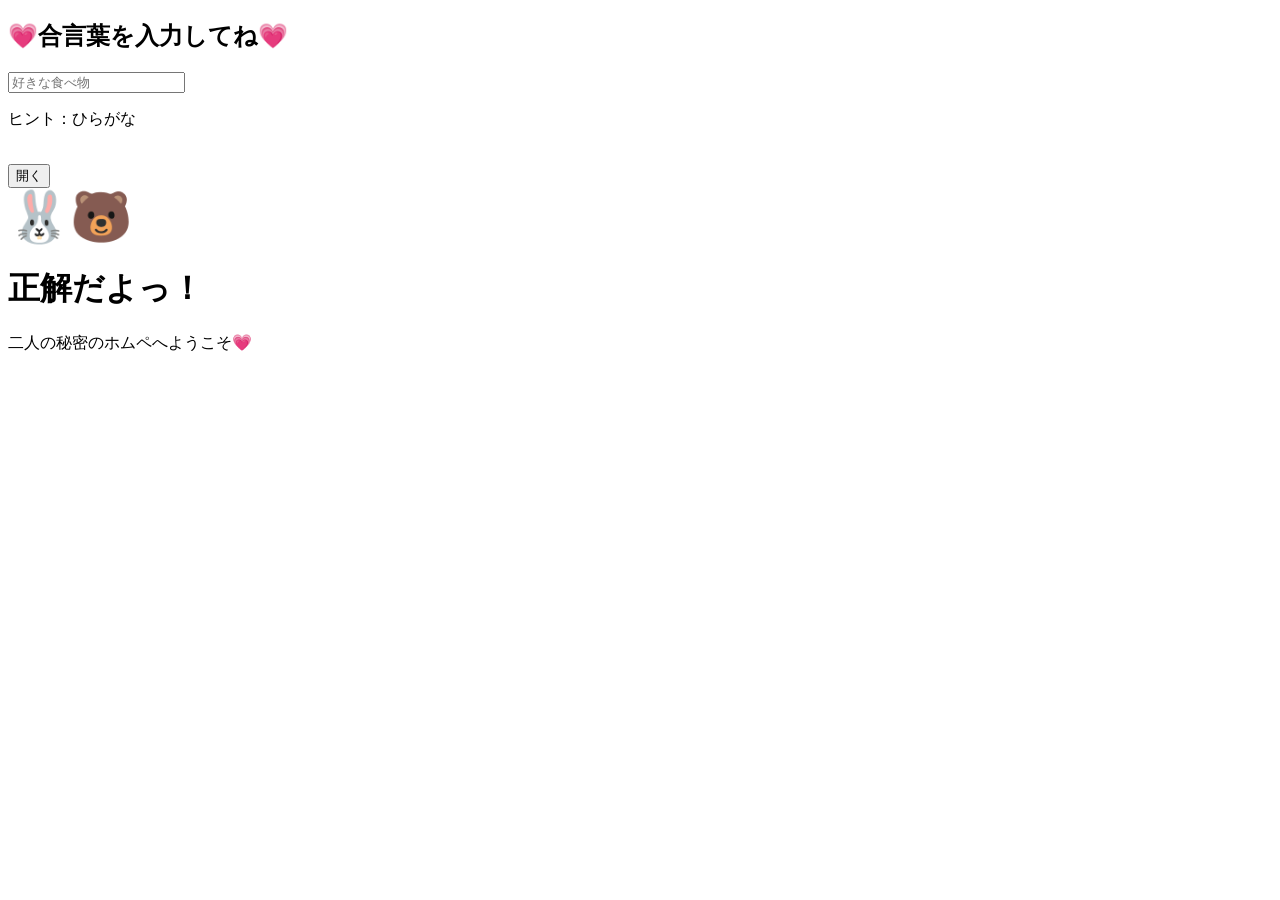
==== index.html @ 1ab839ba "Add files via upload" ====
<!DOCTYPE html>
<html lang="ja">
<head>
    <meta charset="UTF-8">
    <title>OUR SECRET PLACE 💗</title>
    <link rel="stylesheet" href="style.css">
</head>
<body>
<div id="login-screen" class="box">
    <h2>💗合言葉を入力してね💗</h2>
    <input type="text" id="pass-input" placeholder="好きな食べ物">
    <p class="hint-text">ヒント：ひらがな</p>
    <br><button onclick="checkPassword()">開く</button>
</div>

<div id="secret-content">
    <div class="box">
        <div style="font-size: 50px;">🐰🐻</div>
        <h1>正解だよっ！</h1>
        <p>二人の秘密のホムペへようこそ💗</p>
        </div>
</div>
<script>
        async function checkPassword() {
            // A. 入力欄に書かれた文字を取得する
            const input = document.getElementById('pass-input').value;
            
            // B. 入力された文字を「ハッシュ（暗号）」に変換する
            const msgUint8 = new TextEncoder().encode(input);
            const hashBuffer = await crypto.subtle.digest('SHA-256', msgUint8);
            const hashArray = Array.from(new Uint8Array(hashBuffer));
            const hashHex = hashArray.map(b => b.toString(16).padStart(2, '0')).join('');

            // C. 正解かどうかを比べる（ここに自分のハッシュ値を貼ってね！）
            const correctHash = "879aecaf4b454fe451d90fad38e87ddcaf811ca30da2268d815cb3407fe7a7b1";

            if (hashHex === correctHash) {
                // ログイン画面を消す
                document.getElementById('login-screen').style.display = 'none';
                // 秘密の画面を出す
                document.getElementById('secret-content').style.display = 'block';
            } else {
                alert("ちがうよ！合言葉を思い出して🥺");
            }
        }
    </script>

</body>
</html>
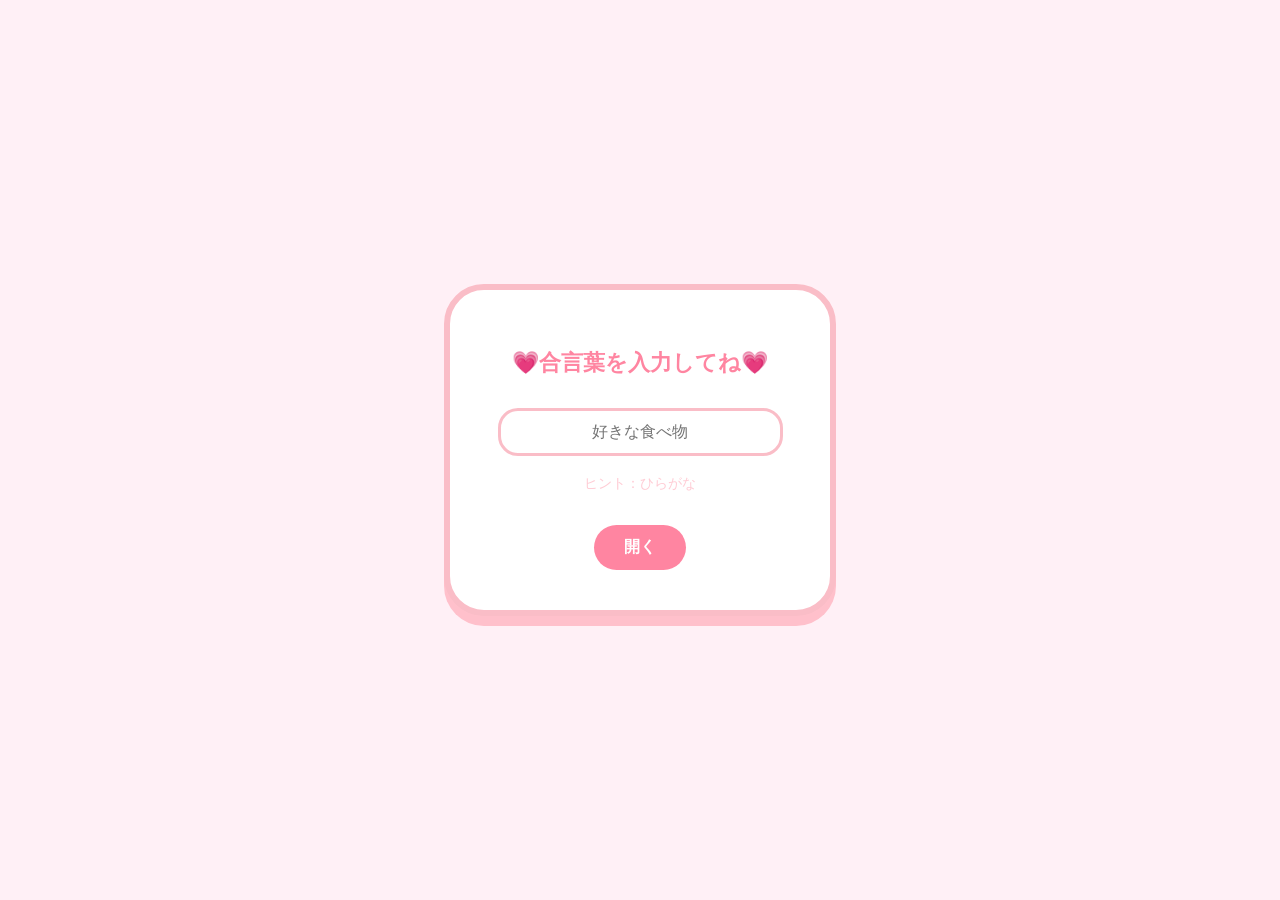
==== commit 288ec6bc: "Add files via upload" ====
--- a/index.html
+++ b/index.html
@@ -2,48 +2,40 @@
 <html lang="ja">
 <head>
     <meta charset="UTF-8">
+    <meta name="viewport" content="width=device-width, initial-scale=1.0">
     <title>OUR SECRET PLACE 💗</title>
     <link rel="stylesheet" href="style.css">
 </head>
 <body>
 <div id="login-screen" class="box">
     <h2>💗合言葉を入力してね💗</h2>
-    <input type="text" id="pass-input" placeholder="好きな食べ物">
+    <input type="text" id="password" placeholder="好きな食べ物">
     <p class="hint-text">ヒント：ひらがな</p>
     <br><button onclick="checkPassword()">開く</button>
 </div>
+<script>
+    // SHA-256を計算する魔法の関数
+    async function sha256(text) {
+        const msgUint8 = new TextEncoder().encode(text);
+        const hashBuffer = await crypto.subtle.digest('SHA-256', msgUint8);
+        const hashArray = Array.from(new Uint8Array(hashBuffer));
+        return hashArray.map(b => b.toString(16).padStart(2, '0')).join('');
+    }
 
-<div id="secret-content">
-    <div class="box">
-        <div style="font-size: 50px;">🐰🐻</div>
-        <h1>正解だよっ！</h1>
-        <p>二人の秘密のホムペへようこそ💗</p>
-        </div>
-</div>
-<script>
-        async function checkPassword() {
-            // A. 入力欄に書かれた文字を取得する
-            const input = document.getElementById('pass-input').value;
-            
-            // B. 入力された文字を「ハッシュ（暗号）」に変換する
-            const msgUint8 = new TextEncoder().encode(input);
-            const hashBuffer = await crypto.subtle.digest('SHA-256', msgUint8);
-            const hashArray = Array.from(new Uint8Array(hashBuffer));
-            const hashHex = hashArray.map(b => b.toString(16).padStart(2, '0')).join('');
-
-            // C. 正解かどうかを比べる（ここに自分のハッシュ値を貼ってね！）
-            const correctHash = "879aecaf4b454fe451d90fad38e87ddcaf811ca30da2268d815cb3407fe7a7b1";
-
-            if (hashHex === correctHash) {
-                // ログイン画面を消す
-                document.getElementById('login-screen').style.display = 'none';
-                // 秘密の画面を出す
-                document.getElementById('secret-content').style.display = 'block';
-            } else {
-                alert("ちがうよ！合言葉を思い出して🥺");
-            }
+    async function checkPassword() {
+        const pass = document.getElementById('password').value;
+        
+        // 入力された文字を暗号に変換する
+        const hashedInput = await sha256(pass);
+        
+        // あなたが生成したSHA-256の暗号と比較
+        const correctHash = "879aecaf4b454fe451d90fad38e87ddcaf811ca30da2268d815cb3407fe7a7b1"; 
+        if(hashedInput === correctHash) { 
+            window.location.href = "menu.html"; 
+        } else {
+            alert("ちがうよ！");
         }
-    </script>
-
+    }
+</script>
 </body>
 </html>
--- a/style.css
+++ b/style.css
@@ -0,0 +1,211 @@
+/* ========================================
+   1. 全ページ共通のデザイン
+   ======================================== */
+body { 
+    background-color: #fff0f6; 
+    font-family: 'Hiragino Kaku Gothic ProN', 'Meiryo', sans-serif; 
+    display: flex; 
+    flex-direction: column; 
+    align-items: center; 
+    /* 基本は真ん中に寄せる設定（ログイン画面用） */
+    justify-content: center; 
+    min-height: 100vh; 
+    margin: 0; 
+    padding: 20px;
+    box-sizing: border-box;
+}
+
+h1, h2 {
+    color: #ff85a1;
+    text-shadow: 1px 1px 0px #ffffff;
+    text-align: center;
+}
+
+h1 { font-size: 28px; margin-bottom: 30px; }
+h2 { font-size: 22px; margin-bottom: 15px; }
+
+/* ログイン画面のカードを強制的にど真ん中にする魔法 */
+.box { 
+    background: white; 
+    padding: 40px; 
+    border-radius: 40px; 
+    border: 6px solid #fabdc7; 
+    text-align: center; 
+    box-shadow: 0 10px 0 #ffc0cb; 
+    width: 100%;
+    max-width: 300px;
+    margin: auto; /* これが大事！上下左右を自動で埋めて中央にします */
+}
+
+/* ========================================
+   2. メニュー画面（menu.html）用のレイアウト
+   ======================================== */
+.main-layout {
+    display: flex;
+    width: 100%;
+    max-width: 1200px; 
+    margin-top: 20px;
+    align-items: flex-start; /* メニューは上揃えにする */
+}
+
+.side-menu {
+    position: sticky; 
+    top: 20px;        
+    flex: 0 0 250px;  
+    background-color: #ffe4ed; 
+    padding: 30px 20px;
+    border-radius: 40px;
+    border: 4px solid #fabdc7;
+    box-shadow: 4px 4px 0px #ffc0cb;
+    box-sizing: border-box; /* 枠からはみ出さない魔法 */
+}
+
+.content-area {
+    flex: 1;
+    margin-left: 40px; 
+    background: white;
+    padding: 30px;
+    border-radius: 40px;
+    border: 6px solid #fabdc7;
+    box-shadow: 0 10px 0 #ffc0cb;
+    min-height: 500px;
+    box-sizing: border-box;
+}
+
+/* ========================================
+   3. メニューボタンのデザイン
+   ======================================== */
+.menu-container {
+    display: flex;
+    flex-direction: column;
+    gap: 15px; 
+    width: 100%;
+}
+
+.menu-button {
+    box-sizing: border-box; 
+    width: 100%; 
+    padding: 15px;
+    background-color: white; 
+    border: 4px solid #fabdc7; 
+    border-radius: 30px; 
+    text-decoration: none; 
+    color: #ff85a1; 
+    font-weight: bold;
+    font-size: 16px;
+    text-align: center;
+    box-shadow: 0 6px 0 #ffc0cb; 
+    transition: all 0.2s ease; 
+    display: flex;
+    align-items: center;
+    justify-content: center;
+    gap: 8px;
+}
+
+.menu-button:hover {
+    transform: translateY(3px); 
+    box-shadow: 0 3px 0 #ffc0cb; 
+    background-color: #fff0f6;
+}
+
+/* ========================================
+   4. カレンダーのデザイン
+   ======================================== */
+.calendar-table {
+    width: 100%;
+    border-collapse: collapse;
+}
+
+.calendar-table th {
+    color: #ff85a1;
+    padding: 10px;
+    font-size: 14px;
+}
+
+.calendar-table td {
+    text-align: center;
+    padding: 12px 5px;
+    border-radius: 12px;
+    color: #555;
+    font-weight: bold;
+    font-size: 16px;
+}
+
+.today {
+    background-color: #fff0f6;
+    border: 2px solid #ff85a1;
+    color: #ff85a1 !important;
+}
+
+.date-day {
+    position: relative;
+    color: #ff6080 !important;
+}
+.date-day::after {
+    content: "💗";
+    position: absolute;
+    top: -5px;
+    right: -2px;
+    font-size: 12px;
+}
+
+/* ========================================
+   5. カウントダウン ＆ 入力欄 デザイン
+   ======================================== */
+.countdown-container {
+    margin-top: 25px;
+    padding: 15px;
+    background: #fff5f8;
+    border-radius: 25px;
+    border: 2px dashed #fabdc7;
+    text-align: center;
+}
+
+.countdown-number {
+    font-size: 30px;
+    color: #ff85a1;
+    font-weight: bold;
+    display: block;
+    margin: 5px 0;
+}
+
+input { 
+    width: 85%; 
+    padding: 12px; 
+    border-radius: 20px; 
+    border: 3px solid #fabdc7; 
+    margin: 15px 0 5px 0; 
+    text-align: center; 
+    font-size: 16px; 
+}
+
+input:focus {
+    outline: none; 
+    border: 3px solid #d7bdfa; 
+    box-shadow: 0 0 10px #d7bdfa; 
+}
+
+.hint-text {
+    font-size: 14px;
+    color: #ffc0cb;
+    opacity: 0.8;
+}
+
+button { 
+    background: #ff85a1; 
+    color: white; 
+    border: none; 
+    padding: 12px 30px; 
+    border-radius: 25px; 
+    cursor: pointer; 
+    font-weight: bold; 
+    font-size: 16px; 
+    transition: 0.2s; 
+}
+
+/* 📱スマホ用調整 */
+@media (max-width: 768px) {
+    .main-layout { flex-direction: column; align-items: center; }
+    .side-menu { max-width: 100%; margin-bottom: 20px; }
+    .content-area { margin-left: 0; width: 100%; }
+}
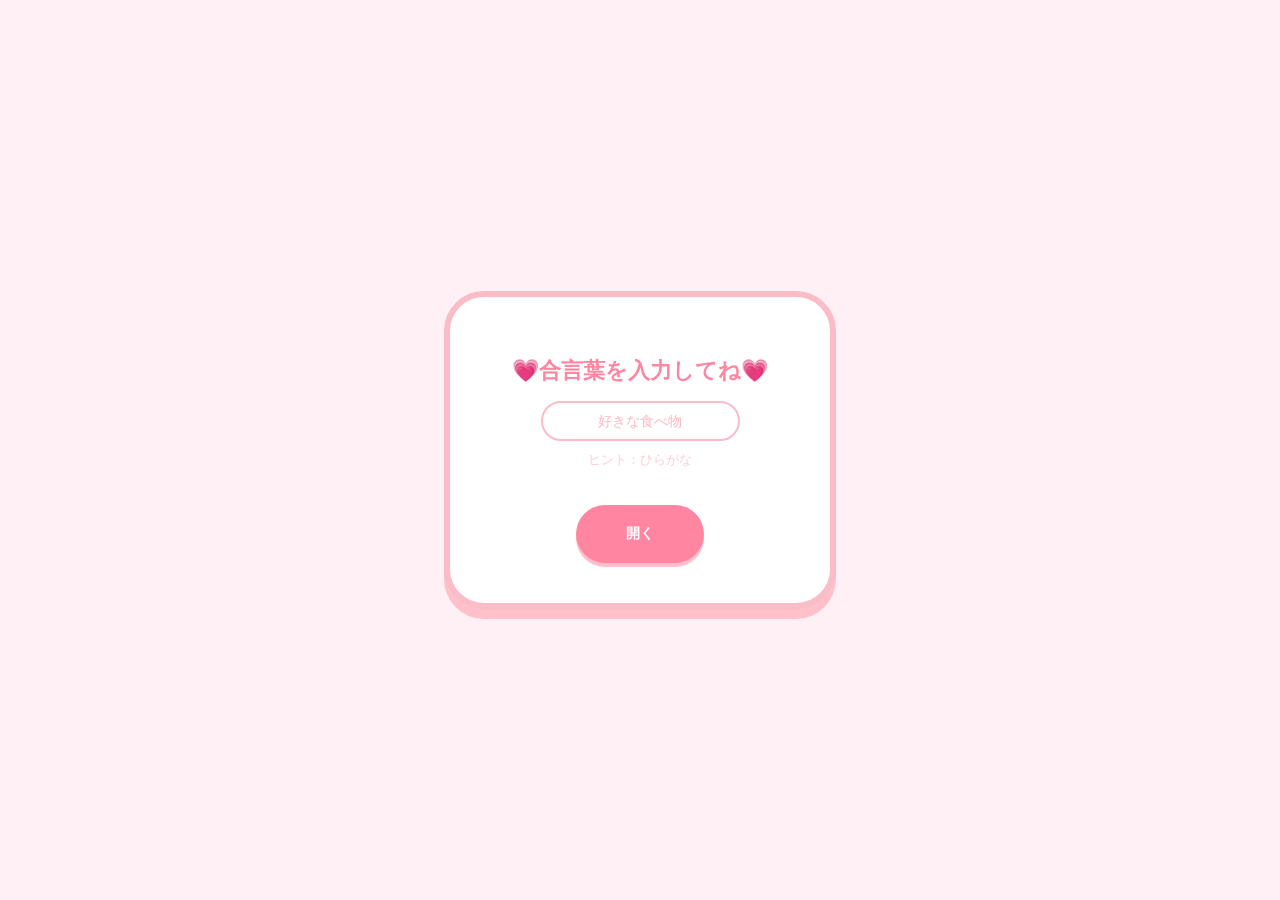
==== commit 8866e96e: "Add files via upload" ====
--- a/index.html
+++ b/index.html
@@ -11,7 +11,7 @@
     <h2>💗合言葉を入力してね💗</h2>
     <input type="text" id="password" placeholder="好きな食べ物">
     <p class="hint-text">ヒント：ひらがな</p>
-    <br><button onclick="checkPassword()">開く</button>
+    <br><button class="add-btn" onclick="checkPassword()">開く</button>
 </div>
 <script>
     // SHA-256を計算する魔法の関数
--- a/style.css
+++ b/style.css
@@ -3,28 +3,40 @@
    ======================================== */
 body { 
     background-color: #fff0f6; 
-    font-family: 'Hiragino Kaku Gothic ProN', 'Meiryo', sans-serif; 
+    font-family: 'Kosugi Maru', 'Hiragino Kaku Gothic ProN', 'Meiryo', sans-serif; 
     display: flex; 
     flex-direction: column; 
     align-items: center; 
-    /* 基本は真ん中に寄せる設定（ログイン画面用） */
-    justify-content: center; 
     min-height: 100vh; 
     margin: 0; 
-    padding: 20px;
+    padding: 0; /* paddingを一旦0にする */
     box-sizing: border-box;
 }
 
-h1, h2 {
+h1 {
+    position: fixed;
+    top: 0;
+    left: 0;
+    width: 100%;
+    height: 80px;
+    margin: 0;
+    display: flex;
+    align-items: center;
+    justify-content: center;
+    background-color: #fff0f6;
+    z-index: 2000;
+    font-size: 28px;
     color: #ff85a1;
     text-shadow: 1px 1px 0px #ffffff;
-    text-align: center;
-}
-
-h1 { font-size: 28px; margin-bottom: 30px; }
-h2 { font-size: 22px; margin-bottom: 15px; }
-
-/* ログイン画面のカードを強制的にど真ん中にする魔法 */
+}
+
+h2 {
+    color: #ff85a1;
+    font-size: 22px;
+    margin-bottom: 15px;
+    text-align: center;
+}
+
 .box { 
     background: white; 
     padding: 40px; 
@@ -38,174 +50,421 @@
 }
 
 /* ========================================
-   2. メニュー画面（menu.html）用のレイアウト
+   2. レイアウト（隠れ防止 ＆ 可変カレンダー）
    ======================================== */
 .main-layout {
     display: flex;
     width: 100%;
-    max-width: 1200px; 
-    margin-top: 20px;
-    align-items: flex-start; /* メニューは上揃えにする */
-}
-
+    margin-top: 80px; /* 見出しの高さ分空ける */
+    min-height: calc(100vh - 80px);
+}
+
+/* 左メニュー：幅を180pxに固定 */
 .side-menu {
-    position: sticky; 
-    top: 20px;        
-    flex: 0 0 250px;  
+    position: fixed;
+    top: 80px;
+    left: 0;
+    width: 180px; 
+    height: calc(100vh - 80px);
     background-color: #ffe4ed; 
-    padding: 30px 20px;
-    border-radius: 40px;
-    border: 4px solid #fabdc7;
-    box-shadow: 4px 4px 0px #ffc0cb;
-    box-sizing: border-box; /* 枠からはみ出さない魔法 */
-}
-
+    padding: 20px 10px;
+    border-right: 4px solid #fabdc7;
+    box-sizing: border-box;
+    z-index: 1000;
+    overflow-y: auto;
+}
+
+/* メインエリア：メニューの幅と同じ分(180px)だけ左を空ける */
 .content-area {
     flex: 1;
-    margin-left: 40px; 
+    margin-left: 180px; 
+    padding: 20px;
+    background: transparent; /* ★背景を透明にする */
+    border: none;            /* ★枠線を消す */
+    box-shadow: none;        /* ★影を消す */
+    box-sizing: border-box;
+    margin: 10px 20px 10px 200px; 
+}
+
+.calendar-table {
+    width: 100%; /* ★画面が広ければカレンダーも広がる */
+    border-collapse: collapse;
+    table-layout: fixed; /* ★列の幅を均等にする */
+}
+
+/* 2. カレンダーの日付セルの高さを詰めめる */
+.calendar-table td {
+    text-align: center;
+    padding: 5px 2px; /* ★ 10pxから5pxに減らしました */
+    border-radius: 8px;
+    color: #555;
+    font-weight: bold;
+    line-height: 1.2; /* ★ 行間を少し詰めてさらにコンパクトに */
+}
+
+/* 3. カレンダーの曜日（月火水...）の高さも詰める */
+.calendar-table th {
+    color: #ff85a1;
+    padding: 5px; /* ★ 10pxから5pxに */
+    font-size: 14px;
+}
+
+/* カードの共通デザイン */
+.card {
     background: white;
-    padding: 30px;
-    border-radius: 40px;
-    border: 6px solid #fabdc7;
-    box-shadow: 0 10px 0 #ffc0cb;
-    min-height: 500px;
+    border-radius: 30px;
+    border: 4px solid #fabdc7;
+    box-shadow: 0 8px 0 #ffc0cb;
+    padding: 20px;
+    margin-bottom: 20px;
     box-sizing: border-box;
-}
-
-/* ========================================
-   3. メニューボタンのデザイン
-   ======================================== */
-.menu-container {
-    display: flex;
-    flex-direction: column;
-    gap: 15px; 
-    width: 100%;
+    width: 100%; /* 横幅いっぱいに広がる */
+}
+
+/* カレンダーカード専用 */
+.calendar-card {
+    padding: 15px 10px;
+}
+
+/* 行きたいところ（メモ）リストのデザイン */
+.memo-list {
+    list-style: none;
+    padding: 0;
+    margin: 10px 0;
+    text-align: left;
+}
+
+.memo-item {
+    display: flex;
+    align-items: center;
+    gap: 10px;
+    padding: 10px;
+    border-bottom: 2px dashed #ffe4ed;
+    color: #555;
+    font-weight: bold;
+}
+
+.memo-item::before {
+    content: "✈️";
+}
+
+/* 入力欄をカードに馴染ませる */
+.memo-input-group {
+    display: flex;
+    gap: 8px;
+    margin-top: 15px;
+}
+
+.memo-input-group input {
+    margin: 0;
+    flex: 1;
+    padding: 10px;
+    font-size: 14px;
+    border-radius: 15px;
+}
+
+.add-btn {
+    padding: 8px 15px;
+    font-size: 14px;
+    white-space: nowrap;
+}
+
+/* ========================================
+   3. スマホ・画面を狭めた時の調整（修正版！）
+   ======================================== */
+@media (max-width: 768px) {
+    h1 { font-size: 20px; height: 60px; }
+    .main-layout { margin-top: 60px; }
+
+    .side-menu {
+        top: 60px;
+        width: 120px; 
+        padding: 10px 5px;
+    }
+
+    /* メインエリアの余白を整理 */
+    .content-area {
+        /* 左：メニュー分(120px)+隙間15px、右：15px の余白を固定 */
+        margin: 10px 15px 10px 135px !important; 
+        padding: 0;
+        display: flex;
+        flex-direction: column;
+        align-items: center; /* カードを中央に寄せる */
+    }
+
+    /* カードを画面幅いっぱいにしつつ、親要素のmarginで余白を作る */
+    .card {
+        width: 100%;
+        max-width: 100%;
+        margin-left: 0;
+        margin-right: 0;
+        padding: 15px;
+    }
+
+    .menu-button {
+        font-size: 11px;
+        padding: 10px 4px;
+    }
+
+    .calendar-table td, .calendar-table th {
+        font-size: 13px; /* カレンダーがはみ出さないよう少し小さく */
+        padding: 4px 1px;
+    }
+}
+
+/* ========================================
+   入力欄の文字色をピンクで完全統一
+   ======================================== */
+/* 入力した文字、日付の数字、プレースホルダーすべて */
+input[type="text"],
+input[type="date"],
+input[type="date"]::-webkit-datetime-edit,
+input[type="date"]::-webkit-datetime-edit-fields-wrapper,
+input[type="date"]::-webkit-datetime-edit-text,
+input[type="date"]::-webkit-datetime-edit-month-field,
+input[type="date"]::-webkit-datetime-edit-day-field,
+input[type="date"]::-webkit-datetime-edit-year-field {
+    color: #ff85a1 !important;
+}
+
+/* 「場所を入力してね」などのヒント文字 */
+input::placeholder {
+    color: #ffb7c5 !important;
+    opacity: 1;
+}
+
+/* ========================================
+   4. パーツのデザイン（ボタンなど）
+   ======================================== */
+.menu-container { 
+    display: flex; 
+    flex-direction: column; 
+    gap: 10px; 
 }
 
 .menu-button {
-    box-sizing: border-box; 
-    width: 100%; 
-    padding: 15px;
     background-color: white; 
-    border: 4px solid #fabdc7; 
-    border-radius: 30px; 
+    border: 3px solid #fabdc7; 
+    border-radius: 20px; 
     text-decoration: none; 
     color: #ff85a1; 
     font-weight: bold;
-    font-size: 16px;
-    text-align: center;
-    box-shadow: 0 6px 0 #ffc0cb; 
-    transition: all 0.2s ease; 
+    padding: 12px;
+    text-align: center;
+    box-shadow: 0 4px 0 #ffc0cb; 
+    transition: 0.2s;
     display: flex;
     align-items: center;
     justify-content: center;
-    gap: 8px;
-}
-
-.menu-button:hover {
-    transform: translateY(3px); 
-    box-shadow: 0 3px 0 #ffc0cb; 
-    background-color: #fff0f6;
-}
-
-/* ========================================
-   4. カレンダーのデザイン
-   ======================================== */
-.calendar-table {
-    width: 100%;
-    border-collapse: collapse;
-}
-
-.calendar-table th {
-    color: #ff85a1;
-    padding: 10px;
     font-size: 14px;
 }
 
+.menu-button:hover { 
+    transform: translateY(2px); 
+    box-shadow: 0 2px 0 #ffc0cb; 
+}
+
 .calendar-table td {
-    text-align: center;
-    padding: 12px 5px;
-    border-radius: 12px;
-    color: #555;
-    font-weight: bold;
-    font-size: 16px;
+    text-align: center; 
+    padding: 10px 2px; 
+    border-radius: 8px; 
+    color: #555; 
+    font-weight: bold; 
+    position: relative; /* ★これが必要！ハートの基準位置になります */
+    z-index: 1;         /* 数字を上に */
 }
 
 .today {
-    background-color: #fff0f6;
-    border: 2px solid #ff85a1;
+    background-color: #fff0f6; 
+    border: 2px solid #ff85a1; 
+    color: #ff85a1 !important; 
+}
+
+.date-day {
+    background-color: transparent !important; 
     color: #ff85a1 !important;
 }
 
-.date-day {
-    position: relative;
-    color: #ff6080 !important;
-}
 .date-day::after {
     content: "💗";
     position: absolute;
-    top: -5px;
-    right: -2px;
-    font-size: 12px;
-}
-
-/* ========================================
-   5. カウントダウン ＆ 入力欄 デザイン
-   ======================================== */
+    top: 50%;           /* 真ん中に配置 */
+    left: 50%;
+    transform: translate(-50%, -50%); 
+    font-size: 28px;    /* ハートのサイズ */
+    opacity: 0.4;       /* 少し透かして数字を見やすく */
+    z-index: -1;        /* ★数字の背面に配置 */
+    line-height: 1;
+}
+
+.sat { color: #5dade2 !important; }
+.sun { color: #ec7063 !important; }
+
 .countdown-container {
-    margin-top: 25px;
-    padding: 15px;
-    background: #fff5f8;
-    border-radius: 25px;
-    border: 2px dashed #fabdc7;
-    text-align: center;
-}
-
-.countdown-number {
-    font-size: 30px;
+    margin-top: 0;      /* カード内の余白をリセット */
+    padding: 10px 0;    /* 上下に少しだけ隙間を作る */
+    background: transparent; /* 背景を透明にする */
+    border: none;            /* 点線の枠を消す */
+    text-align: center;
+}
+
+.countdown-number { 
+    font-size: 30px; 
+    color: #ff85a1; 
+    font-weight: bold; 
+}
+
+/* ログイン画面用 */
+.box { 
+    background: white; 
+    padding: 40px; 
+    border-radius: 40px; 
+    border: 6px solid #fabdc7; 
+    text-align: center; 
+    box-shadow: 0 10px 0 #ffc0cb; 
+    width: 100%;
+    max-width: 300px;
+    margin: auto;
+}
+
+/* 全ての入力欄（input）のデザインを可愛く上書き */
+input[type="text"], 
+input[type="password"],
+.memo-input-group input {
+    border: 2px solid #fabdc7; /* ピンクの細い枠線にする */
+    border-radius: 15px;       /* 角を丸くする */
+    padding: 10px;
+    outline: none;             /* クリックした時の黒い枠を消す */
+    background-color: white;   /* 背景は白 */
+    color: #555;               /* 文字は優しいグレー */
+    transition: 0.3s;          /* ふわっと変化させる */
+}
+
+/* 入力欄をクリックした時（フォーカス時）のデザイン */
+input[type="text"]:focus,
+input[type="password"]:focus {
+    border-color: #ff85a1;     /* 濃いピンクにする */
+    box-shadow: 0 0 5px #ffc0cb; /* 周りをぼんやり光らせる */
+}
+
+/* ログイン画面のボタンもついでに可愛く */
+.box button {
+    background-color: #ff85a1;
+    color: white;
+    border: none;
+    padding: 20px 50px;
+    border-radius: 40px;
+    font-weight: bold;
+    cursor: pointer;
+    box-shadow: 0 4px 0 #ffc0cb;
+    margin-top: 5px;
+}
+
+/* ヒントテキストを薄く、小さくする */
+.hint-text {
+    font-size: 13px;      /* 少し小さく */
+    color: #ffb7c5;      /* 薄いピンク色にする */
+    opacity: 0.7;        /* さらに透明度を下げてふわっとさせる */
+    margin-top: 10px;    /* 入力欄との隙間を作る */
+}
+
+.box input {
+    text-align: center;
+}
+
+/* 「追加」ボタンをロック画面のボタン風にする */
+.add-btn {
+    background-color: #ff85a1; /* ロック画面と同じ濃いピンク */
+    color: white;              /* 文字は白 */
+    border: none;              /* 枠線を消す */
+    padding: 10px 20px;        /* ボタンの大きさを調整 */
+    border-radius: 40px;       /* ロック画面と同じ丸み */
+    font-weight: bold;
+    cursor: pointer;
+    box-shadow: 0 4px 0 #ffc0cb; /* 下側のぷっくりした影 */
+    transition: 0.2s;          /* 押した時の動きをなめらかに */
+}
+
+/* ボタンを押した時の「ポヨンッ」とする動き */
+.add-btn:hover {
+    transform: translateY(2px);   /* 少し沈む */
+    box-shadow: 0 2px 0 #ffc0cb; /* 影も薄くする */
+}
+
+/* 入力欄の文字も真ん中にして、高さをボタンに合わせる */
+.memo-input-group input {
+    text-align: center;
+    border-radius: 20px;
+    border: 2px solid #fabdc7;
+    padding: 10px;
+}
+
+/* ========================================
+   入力欄とボタンの統一デザイン（おそろい！）
+   ======================================== */
+
+/* メモ入力(text)と日付入力(date)をまとめて可愛く */
+input[type="text"],
+input[type="date"] {
+    border: 2px solid #fabdc7; /* ピンクの細い枠線 */
+    border-radius: 20px;       /* 角を丸く */
+    padding: 10px;
+    outline: none;             /* クリック時の黒枠を消す */
+    background-color: white;   /* 背景は白 */
+    color: #ff85a1;            /* 文字色を可愛いピンクに */
+    font-family: 'Kosugi Maru', sans-serif;
+    text-align: center;        /* 文字を真ん中に */
+    transition: 0.3s;
+    box-sizing: border-box;
+    font-size: 14px;
+    color: #ff85a1 !important; /* 入力した文字色 */
+}
+
+/* 入力欄をクリックした時 */
+input[type="text"]:focus,
+input[type="date"]:focus {
+    border-color: #ff85a1;
+    box-shadow: 0 0 5px #ffc0cb;
+}
+
+input[type="date"]::-webkit-datetime-edit {
     color: #ff85a1;
-    font-weight: bold;
-    display: block;
-    margin: 5px 0;
-}
-
-input { 
-    width: 85%; 
-    padding: 12px; 
-    border-radius: 20px; 
-    border: 3px solid #fabdc7; 
-    margin: 15px 0 5px 0; 
-    text-align: center; 
-    font-size: 16px; 
-}
-
-input:focus {
-    outline: none; 
-    border: 3px solid #d7bdfa; 
-    box-shadow: 0 0 10px #d7bdfa; 
-}
-
-.hint-text {
-    font-size: 14px;
-    color: #ffc0cb;
-    opacity: 0.8;
-}
-
-button { 
-    background: #ff85a1; 
-    color: white; 
-    border: none; 
-    padding: 12px 30px; 
-    border-radius: 25px; 
-    cursor: pointer; 
-    font-weight: bold; 
-    font-size: 16px; 
-    transition: 0.2s; 
-}
-
-/* 📱スマホ用調整 */
-@media (max-width: 768px) {
-    .main-layout { flex-direction: column; align-items: center; }
-    .side-menu { max-width: 100%; margin-bottom: 20px; }
-    .content-area { margin-left: 0; width: 100%; }
-}+}
+
+/* 追加ボタン(main-btn)と更新ボタン(main-btn)のデザイン */
+.main-btn, .add-btn {
+    background-color: #ff85a1; /* 濃いピンク */
+    color: white;
+    border: none;
+    padding: 10px 20px;
+    border-radius: 40px;
+    font-weight: bold;
+    cursor: pointer;
+    box-shadow: 0 4px 0 #ffc0cb; /* 下側のぷっくりした影 */
+    transition: 0.2s;
+    white-space: nowrap;
+}
+
+.main-btn:hover, .add-btn:hover {
+    transform: translateY(2px);
+    box-shadow: 0 2px 0 #ffc0cb;
+}
+
+/* 入力欄とボタンを綺麗に横並びにする設定 */
+.input-group {
+    display: flex;
+    gap: 10px;
+    justify-content: center;
+    align-items: center;
+    margin-top: 10px;
+}
+
+/* デート日入力欄の幅を少し調整 */
+#date-picker {
+    width: 160px; /* 日付が見やすい幅に固定 */
+}
+
+input::placeholder {
+    color: #ffb7c5;
+    opacity: 1; /* ブラウザによる透明化を防止 */
+}
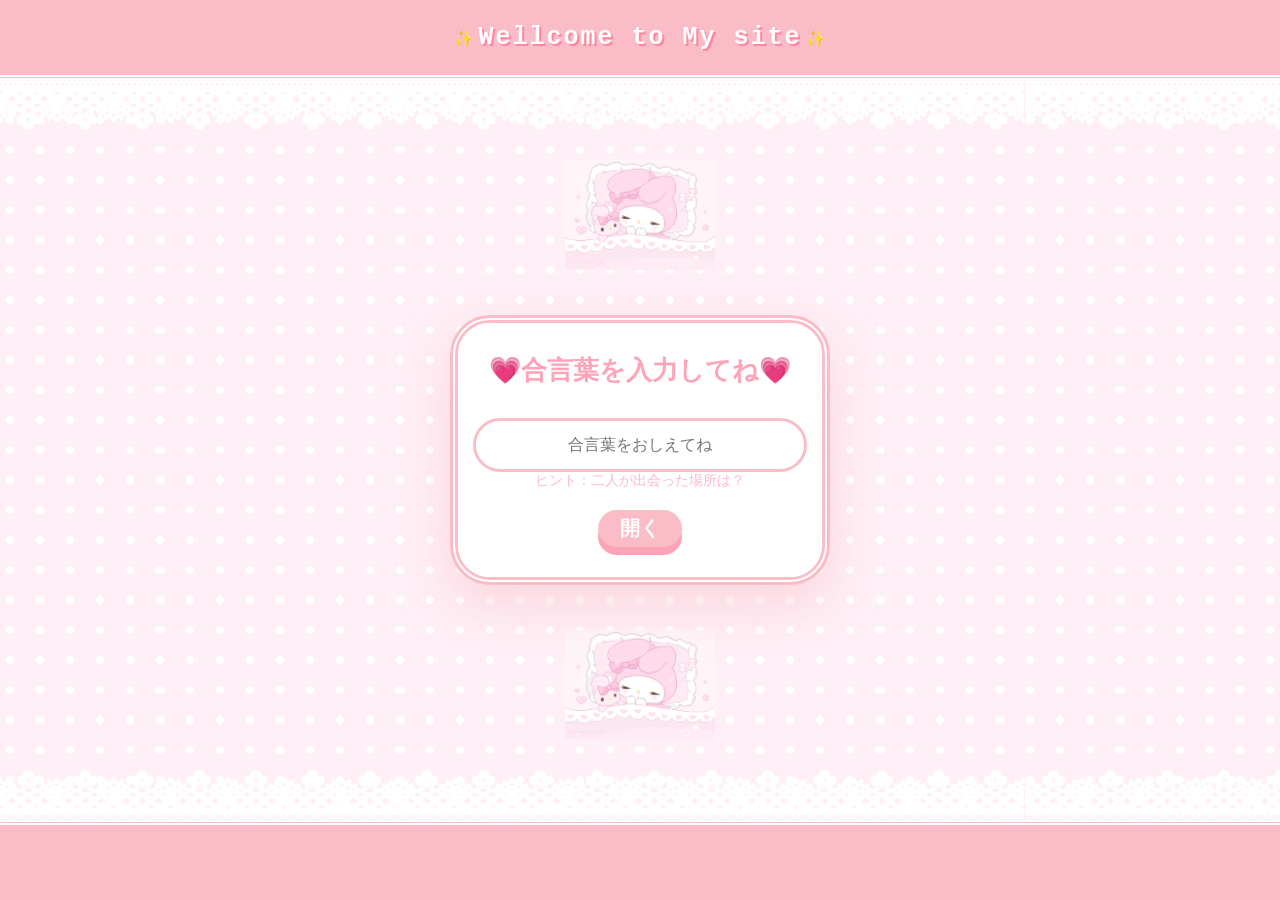
==== commit 0c106e93: "Add files via upload" ====
--- a/index.html
+++ b/index.html
@@ -3,18 +3,42 @@
 <head>
     <meta charset="UTF-8">
     <meta name="viewport" content="width=device-width, initial-scale=1.0">
-    <title>OUR SECRET PLACE 💗</title>
+    <title>👀</title>
     <link rel="stylesheet" href="style.css">
 </head>
-<body>
-<div id="login-screen" class="box">
-    <h2>💗合言葉を入力してね💗</h2>
-    <input type="text" id="password" placeholder="好きな食べ物">
-    <p class="hint-text">ヒント：ひらがな</p>
-    <br><button class="add-btn" onclick="checkPassword()">開く</button>
-</div>
-<script>
-    // SHA-256を計算する魔法の関数
+
+<body class="login-page">
+    <header class="top-header">
+        <div class="header-content">
+            <span class="sparkle">✨</span>
+            <span class="header-title">Wellcome to My site</span>
+            <span class="sparkle">✨</span>
+        </div>
+        <div class="top-lace"></div></body>
+    </header>
+    <div class="gif-ribbon-group">
+        <div class="deco-ribbon"></div>
+        <div class="gif-container" style="background-image: url('image/mai.gif');"></div>
+        <div class="deco-ribbon"></div>
+    </div>
+    <div class="login-box">
+        <h1>💗合言葉を入力してね💗</h1>
+        <div class="input-area">
+            <input type="text" id="pass-field" placeholder="合言葉をおしえてね">
+            <p class="hint">ヒント：二人が出会った場所は？</p>
+            <button id="login-btn">開く</button>
+        </div>
+    </div>
+    <div class="gif-ribbon-group">
+        <div class="deco-ribbon"></div>
+        <div class="gif-container" style="background-image: url('image/mai.gif');"></div>
+        <div class="deco-ribbon"></div>
+    </div>
+    <div class="bottom-lace"></div></body>
+
+    
+    <script>
+    // 文字列をハッシュ化(SHA-256)する魔法の関数
     async function sha256(text) {
         const msgUint8 = new TextEncoder().encode(text);
         const hashBuffer = await crypto.subtle.digest('SHA-256', msgUint8);
@@ -22,20 +46,23 @@
         return hashArray.map(b => b.toString(16).padStart(2, '0')).join('');
     }
 
-    async function checkPassword() {
-        const pass = document.getElementById('password').value;
-        
-        // 入力された文字を暗号に変換する
-        const hashedInput = await sha256(pass);
-        
-        // あなたが生成したSHA-256の暗号と比較
-        const correctHash = "879aecaf4b454fe451d90fad38e87ddcaf811ca30da2268d815cb3407fe7a7b1"; 
-        if(hashedInput === correctHash) { 
-            window.location.href = "menu.html"; 
+    const loginBtn = document.getElementById('login-btn');
+    const passField = document.getElementById('pass-field');
+
+    loginBtn.addEventListener('click', async () => {
+        const inputHash = await sha256(passField.value);
+
+        // ハッシュ化した文字列だよ！
+        const seikaiHash = "879aecaf4b454fe451d90fad38e87ddcaf811ca30da2268d815cb3407fe7a7b1";
+
+        if (inputHash === seikaiHash) {
+            window.location.href = 'home.html';
         } else {
-            alert("ちがうよ！");
+            alert('ちがう（#^ω^）');
+            passField.value='';
         }
-    }
+    });
 </script>
+<div class="bottom-header"></div>
 </body>
 </html>
--- a/style.css
+++ b/style.css
@@ -1,470 +1,387 @@
-/* ========================================
-   1. 全ページ共通のデザイン
-   ======================================== */
-body { 
-    background-color: #fff0f6; 
-    font-family: 'Kosugi Maru', 'Hiragino Kaku Gothic ProN', 'Meiryo', sans-serif; 
-    display: flex; 
-    flex-direction: column; 
-    align-items: center; 
-    min-height: 100vh; 
-    margin: 0; 
-    padding: 0; /* paddingを一旦0にする */
+@charset "UTF-8";
+
+/*ーーーーーーー*/
+/*🟥全ページ🟥*/
+/*ーーーーーーー*/
+
+/*🩷ー🩷ー🩷ー🩷ー🩷ー🩷ー🩷ー🩷ー🩷ー🩷ー🩷ー🩷ー🩷ー🩷ー🩷ー🩷ー🩷ー🩷ー🩷*/
+/*🟦余計な隙間」を全部ゼロにする*/
+* {
+    margin: 0;
+    padding: 0;
     box-sizing: border-box;
 }
 
+/*🟦マウスの矢印をハートにする魔法*/
+html, body {
+    /* ネットで拾った可愛いハートの画像（.cur または .png）を指定してね */
+    /* 32pxくらいの小さい画像がおすすめ！ */
+    cursor: url('image/miku01a.ani'), auto;
+}
+
+/*🟦ボタンの上で「指マーク」 */
+button, input, a {
+    cursor: pointer;
+}
+/*🩷ー🩷ー🩷ー🩷ー🩷ー🩷ー🩷ー🩷ー🩷ー🩷ー🩷ー🩷ー🩷ー🩷ー🩷ー🩷ー🩷ー🩷ー🩷*/
+
+/*ーーーーーーーー*/
+/*🟥indx.html🟥*/
+/*ーーーーーーーー*/
+
+/*🩷ー🩷ー🩷ー🩷ー🩷ー🩷ー🩷ー🩷ー🩷ー🩷ー🩷ー🩷ー🩷ー🩷ー🩷ー🩷ー🩷ー🩷ー🩷*/
+/*🟦背景*/
+body.login-page {
+    /*👇背景の色ーーーーーーーーーーーーーーーーーーー👇*/
+    background-color: #ffeff6;
+    /*🟨ーーーーーーーーーーーーーーーーーーーーーーー🟨*/
+
+    /*👇画面の上下左右、どこにも隙間がないピンクの空間👇*/
+    margin: 0;     /*外側の余白をゼロに*/
+    padding: 0;    /*内側の余白をゼロに*/
+    width: 100%;   /*横幅をいっぱいに*/
+    height: 100vh; /*高さを画面に合わせる*/
+    /*🟨ーーーーーーーーーーーーーーーーーーーーーーー🟨*/
+
+    /*👇Flexboxー自動で真ん中寄せ・整列ーセットーーー👇*/
+    display: flex;           /*レイアウトの自由な並べ替えできるようになる */
+    flex-direction: column;  /*中身を「縦」に並べる*/
+    justify-content: center; /*★左右のど真ん中に並べる*/
+    align-items: center;     /*★上下のど真ん中に並べる*/
+    padding-top: 20px;       /*箱の内側の上のスキマ（余白）*/
+    padding-bottom: 20px;    /*箱の内側の下のスキマ（余白）*/
+    gap: 0px;                /*各パーツの間のスキマ */
+    /*🟨ーーーーーーーーーーーーーーーーーーーーーーー🟨*/
+
+    /*👇白い水玉模様（ドット）をつくるーーーーーーーー👇*/
+    /*radial-gradient：円形のグラデーション*/
+    /*#ffffff 20%：白い水玉模様の水玉の部分*/
+    /*transparent 20%：透明な部分。これによって背景のピンクが見える*/
+    background-image: radial-gradient(#ffffff 20%, transparent 20%);
+    background-size: 30px 30px;   /*水玉模様の大きさ 上下、左右*/
+    background-position: center;  /*水玉模様のスタート位置　真ん中から*/
+    background-repeat: repeat;    /*水玉模様を縦にも横にも繰り返す*/
+    background-attachment: fixed; /*画面に固定してスクロールしても動かないようにする*/
+    /*🟨ーーーーーーーーーーーーーーーーーーーーーーー🟨*/
+}
+/*🩷ー🩷ー🩷ー🩷ー🩷ー🩷ー🩷ー🩷ー🩷ー🩷ー🩷ー🩷ー🩷ー🩷ー🩷ー🩷ー🩷ー🩷ー🩷*/
+
+/*🩷ー🩷ー🩷ー🩷ー🩷ー🩷ー🩷ー🩷ー🩷ー🩷ー🩷ー🩷ー🩷ー🩷ー🩷ー🩷ー🩷ー🩷ー🩷*/
+/*🟦看板（ヘッダー）の中の文字*/
+.header-title {
+    color: white;
+    font-size: 25px;
+    font-weight: bold;
+    font-family: 'Courier New', Courier, monospace; /* ちょっとレトロなフォント */
+    letter-spacing: 2px;
+    text-shadow: 2px 2px 0px #ff85a1; /* 文字にピンクの影をつけてクッキリ */
+}
+
+/*🟦一番上の看板（ヘッダー）*/
+.top-header {
+    /*👇看板の場所決めーセットーーーーーーーーーーーー👇*/
+    position: fixed; /*画面のその場所にパーツを固定する*/
+    top: 0;
+    left: 0;
+    /*🟨ーーーーーーーーーーーーーーーーーーーーーーー🟨*/
+
+    /*👇看板の大きさと色ーーーーーーーーーーーーーーー👇*/
+    width: 100%;                         /*看板の横幅*/
+    height: 80px;                        /*看板の高さ*/
+    background-color: #fabdc7;         /*看板の背景色*/
+    border-bottom: 5px double #ffffff; /*看板の下のフチに線を引く*/
+    /*🟨ーーーーーーーーーーーーーーーーーーーーーーー🟨*/
+
+    /*👇Flexboxー自動で真ん中寄せ・整列ーセットーーー👇*/
+    display: flex;                       /*きれいに並べる*/
+    justify-content: center;             /*★左右のど真ん中に並べる*/
+    align-items: center;                 /*★上下のど真ん中に並べる*/
+    z-index: 1000;                       /*重なり順（手前か奥か） 数字が大きいほど手前*/
+    /*🟨ーーーーーーーーーーーーーーーーーーーーーーー🟨*/
+}
+
+/*🟦一番下の看板（ヘッダー）*/
+.bottom-header {
+    /*👇看板の場所決めーセットーーーーーーーーーーーー👇*/
+    position: fixed; /*画面のその場所にパーツを固定する*/
+    bottom: 0;
+    left: 0;
+    /*🟨ーーーーーーーーーーーーーーーーーーーーーーー🟨*/
+
+    /*👇看板の大きさと色ーーーーーーーーーーーーーーー👇*/
+    width: 100%;
+    height: 80px; /* 上のヘッダーと同じ高さにするよ */
+    background-color: #fabdc7;
+    border-top: 5px double #ffffff; /* 💡 上側に白い線を引く */
+    /*🟨ーーーーーーーーーーーーーーーーーーーーーーー🟨*/
+
+    /*👇Flexboxー自動で真ん中寄せ・整列ーセットーーー👇*/
+    display: flex;                       /*きれいに並べる*/
+    justify-content: center;             /*★左右のど真ん中に並べる*/
+    align-items: center;                 /*★上下のど真ん中に並べる*/
+    z-index: 1000;                       /*重なり順（手前か奥か） 数字が大きいほど手前*/
+    /*🟨ーーーーーーーーーーーーーーーーーーーーーーー🟨*/
+}
+
+/*🩷ー🩷ー🩷ー🩷ー🩷ー🩷ー🩷ー🩷ー🩷ー🩷ー🩷ー🩷ー🩷ー🩷ー🩷ー🩷ー🩷ー🩷ー🩷*/
+
+/*🩷ー🩷ー🩷ー🩷ー🩷ー🩷ー🩷ー🩷ー🩷ー🩷ー🩷ー🩷ー🩷ー🩷ー🩷ー🩷ー🩷ー🩷ー🩷*/
+/*🟦看板の「下」にレースをつける*/
+.top-lace {
+    /*👇レースの場所決めーセットーーーーーーーーーーー👇*/
+    position: fixed;      /* 画面に固定する魔法 */
+    top: 80px;
+    left: 0;
+    z-index: 1100;        /*重なり順（手前か奥か） 数字が大きいほど手前*/
+    /*🟨ーーーーーーーーーーーーーーーーーーーーーーー🟨*/
+
+    /*👇レースの見せ方セットーーーーーーーーーーーーー👇*/
+    width: 100%;          /* 横幅いっぱい */
+    height: 50px;         /* レースの高さ*/
+    background-image: url("image/Lace.png");
+    background-repeat: repeat-x; /*レースをX（横）に繰り返す*/
+    background-size: auto 100%;  /*レースの高さを指定したエリアにピッタリ合わせる*/
+    /*🟨ーーーーーーーーーーーーーーーーーーーーーーー🟨*/
+    
+    transform: scaleY(-1); /*上下に反転*/
+    pointer-events: none; /* マウスが当たってもここには何もないと判断する*/
+}
+
+/*🟦看板の「上」にレースをつける*/
+.bottom-lace {
+    /*👇レースの場所決めーセットーーーーーーーーーーー👇*/
+    position: fixed;      /* 画面に固定する魔法 */
+    bottom: 80px;
+    left: 0;
+    z-index: 1100;        /*重なり順（手前か奥か） 数字が大きいほど手前*/
+    /*🟨ーーーーーーーーーーーーーーーーーーーーーーー🟨*/
+
+    /*👇レースの見せ方セットーーーーーーーーーーーーー👇*/
+    width: 100%;          /* 横幅いっぱい */
+    height: 50px;         /* レースの高さ*/
+    background-image: url("image/Lace.png");
+    background-repeat: repeat-x; /*レースをX（横）に繰り返す*/
+    background-size: auto 100%;  /*レースの高さを指定したエリアにピッタリ合わせる*/
+    /*🟨ーーーーーーーーーーーーーーーーーーーーーーー🟨*/
+    
+    pointer-events: none; /* マウスが当たってもここには何もないと判断する*/
+}
+/*🩷ー🩷ー🩷ー🩷ー🩷ー🩷ー🩷ー🩷ー🩷ー🩷ー🩷ー🩷ー🩷ー🩷ー🩷ー🩷ー🩷ー🩷ー🩷*/
+
+/*🩷ー🩷ー🩷ー🩷ー🩷ー🩷ー🩷ー🩷ー🩷ー🩷ー🩷ー🩷ー🩷ー🩷ー🩷ー🩷ー🩷ー🩷ー🩷*/
+/*🟦GIFとリボンのグループ*/
+.gif-ribbon-group {
+    /*👇Flexboxー自動で真ん中寄せ・整列ーセットーーー👇*/
+    display: flex;           /*中身（リボンとGIF）を横に並べる */
+    justify-content: center; /*左右のど真ん中に並べる*/
+    align-items: center;     /*上下のど真ん中に並べる*/
+    gap: 50px;               /*リボンとGIFの間*/
+    /*🟨ーーーーーーーーーーーーーーーーーーーーーーー🟨*/
+
+    /*👇場所とサイズーーーーーーーーーーーーーーーーー👇*/
+    width: 95%;              /* 画面の端っこにピッタリすぎないサイズ */
+    max-width: 400px;        /* 大きくなりすぎない */
+    margin: 20px auto;       /* 📦 箱そのものを画面の真ん中に置く！ */
+    /*🟨ーーーーーーーーーーーーーーーーーーーーーーー🟨*/
+}
+
+/*🟦真ん中のGIF*/
+.gif-container {
+    /*👇大きさと死守する設定ーーーーーーーーーーーーー👇*/
+    width: 35vw;       /* 画面の横幅の35%の大きさに！ */
+    max-width: 150px;  /* でも150pxよりは大きくならない */
+    height: 120px;     /* 高さは固定でもOK、または auto にしてみて */
+    flex-shrink: 0;    /* マイメロちゃんは縮まないように死守！ */
+    /*🟨ーーーーーーーーーーーーーーーーーーーーーーー🟨*/
+
+    /*👇画像の設定ーーーーーーーーーーーーーーーーーー👇*/
+    background-size: contain; /* 枠の中にピッタリ収める */
+    background-repeat: no-repeat; /* 1回だけ表示 */
+    background-position: center; /* 真ん中に置く */
+    /*🟨ーーーーーーーーーーーーーーーーーーーーーーー🟨*/
+
+    /*👇余白の設定ーーーーーーーーーーーーーーーーーー👇*/
+    /*margin；外側の隙間*/
+    /*padding：内側の隙間*/
+    margin-top: 20px;
+    margin-bottom: 20px;
+    /*🟨ーーーーーーーーーーーーーーーーーーーーーーー🟨*/
+
+    /*！画像は上下で好きなもの入れられるようにした！*/
+}
+
+/*🟦リボン*/
+.deco-ribbon {
+    /*👇大きさと伸縮の設定ーーーーーーーーーーーーーー👇*/
+    width: 15vw;       /* 画面の横幅の15%の大きさに！ */
+    max-width: 100px;  /* でも60pxよりは大きくならない */
+    height: 60px;      /* 高さは固定でもOK、または auto にしてみて */
+    flex-shrink: 1;    /* 苦しい時は縮んでね！という命令 */
+    /*🟨ーーーーーーーーーーーーーーーーーーーーーーー🟨*/
+
+    /*👇画像の設定ーーーーーーーーーーーーーーーーーー👇*/
+    background-image: url('image/kawaiiribbon.png');
+    background-size: contain;   /* 画像を箱の中に収める */
+    background-repeat: no-repeat; /* 1つだけ表示する */
+    background-position: center;
+    /*🟨ーーーーーーーーーーーーーーーーーーーーーーー🟨*/
+
+    /*👇リボンの色を染めてさらに光らせるーーーーーーー👇*/
+    /*sepia(10%)：下地作り*/
+    /*hue-rotate(300deg)：色変えのメイン魔法*/
+    /*saturate(150%)：鮮やかさアップ*/
+    /*drop-shadow(0 0 5px #ffb7ce)：光のベール*/
+    filter: sepia(10%) hue-rotate(300deg) saturate(150%) drop-shadow(0 0 5px #ffb7ce);
+    /*🟨ーーーーーーーーーーーーーーーーーーーーーーー🟨*/
+}
+/*🩷ー🩷ー🩷ー🩷ー🩷ー🩷ー🩷ー🩷ー🩷ー🩷ー🩷ー🩷ー🩷ー🩷ー🩷ー🩷ー🩷ー🩷ー🩷*/
+
+/*🩷ー🩷ー🩷ー🩷ー🩷ー🩷ー🩷ー🩷ー🩷ー🩷ー🩷ー🩷ー🩷ー🩷ー🩷ー🩷ー🩷ー🩷ー🩷*/
+/*🟦パスワード入力のカード*/
+.login-box {
+    /*👇大きさと場所ーーーーーーーーーーーーーーーーー👇*/
+    width: 90%;                  /* スマホで見た時に画面からはみ出さないように */
+    max-width: 380px;            /* パソコンで見ても大きくなりすぎないように */
+    margin-top: 0px;
+    /*パーツを動かすと周りのパーツもつられて動いちゃうけど自分だけちょっと横にズレることができる*/
+    position: relative;
+    /*🟨ーーーーーーーーーーーーーーーーーーーーーーー🟨*/
+
+    /*👇見た目の設定ーーーーーーーーーーーーーーーーー👇*/
+    background-color: #ffffff;  /* 白い箱の中の色*/
+    border: 8px double #fabdc7; /* レトロな二重線 */
+    border-radius: 40px;          /* ぐにゃっと丸く */
+     /* ドリームコア風のパキッとした影 */
+    box-shadow: 0 20px 50px rgba(250, 189, 199, 0.5);
+    /*🟨ーーーーーーーーーーーーーーーーーーーーーーー🟨*/
+
+    /*👇特殊な内枠と隙間ーーーーーーーーーーーーーーー👇*/
+    outline: 4px solid #ffffff;
+    outline-offset: -12px;
+    padding: 30px 15px;           /* 箱の内側のゆとり */
+    text-align: center;           /* 中の文字を全部真ん中に */
+    /*🟨ーーーーーーーーーーーーーーーーーーーーーーー🟨*/
+}
+
+/*🟦文字*/
 h1 {
+    /*👇色と大きさーーーーーーーーーーーーーーーーーー👇*/
+    color: #ffa3b8;
+    font-weight: bold;
+    /*🟨ーーーーーーーーーーーーーーーーーーーーーーー🟨*/
+
+    /*👇フォントの設定ーーーーーーーーーーーーーーーー👇*/
+    font-size: 26px;
+    /*🟨ーーーーーーーーーーーーーーーーーーーーーーー🟨*/
+
+    /*👇下のパーツとの距離ーーーーーーーーーーーーーー👇*/
+    margin-bottom: 30px;
+    /*🟨ーーーーーーーーーーーーーーーーーーーーーーー🟨*/
+}
+
+/*🟦入力欄*/
+input[type="text"]#pass-field {
+    /*👇入力欄のサイズと色ーーーーーーーーーーーーーー👇*/
+    width: 100%;                 /*.login-boxの横幅いっぱいに広がる*/
+    padding: 15px;               /*入力欄の内側に10pxの間をつくる*/
+    border-radius: 30px;
+    box-sizing: border-box; /* 💡 横幅100%でも、はみ出さないように守るお守り */
+    /*🟨ーーーーーーーーーーーーーーーーーーーーーーー🟨*/
+
+    /*👇文字と入力設定ーーーーーーーーーーーーーーーー👇*/
+    font-size: 16px;             /**入力する文字の大きさ*/
+    text-align: center;
+    outline: none;               /* クリックした時の青い枠線を消すよ */
+    -webkit-text-security: disc; /* パスワード入力を●にする魔法（WebKitブラウザ用） */
+    ime-mode: active;      /* 日本語入力を最初からオンにする設定 */
+    /*🟨ーーーーーーーーーーーーーーーーーーーーーーー🟨*/
+
+    /*👇入力欄色ーーーーーーーーーーーーーーーーーーー👇*/
+    background-color: #ffffff; /*入力欄の中身を白く*/
+    border: 3px solid #fabdc7; /* 点線にして手作り感を出すよ */
+    color: #ff85a1;            /*入力欄の縁の色*/
+    /*🟨ーーーーーーーーーーーーーーーーーーーーーーー🟨*/
+}
+
+/*💖入力ボタン*/
+#login-btn {
+    width: 25%;                     /*ボタンの横幅*/
+    background-color: #fabdc7;
+    font-size: 20px;                /*文字の大きさ*/
+    font-weight: bold;              /*文字の太さ*/
+    border: none;                   /*ブラウザが勝手につける黒い枠線を消す*/
+    border-radius: 40px;            /*角を丸くする*/
+    box-shadow: 0 8px 0 #ffa3b8;  /*立体的な厚み */
+    transition: 0.1s;               /*ボタンを押したり離したりした時の動き*/
+    margin-top: 20px;
+    padding:5px;                    /*文字とフチの間のゆとり*/
+    color: white;                 /*文字の色*/
+    cursor: pointer;                /* マウスを乗せると指マークになる */
+}
+
+/*💖ボタンを押したら沈む*/
+#login-btn:active {
+    transform: translateY(4px);
+    box-shadow: 0 2px 0 #e8a2af;
+}
+
+/*💖ヒントの文字*/
+.hint {
+    color: #ffb7ce;
+    font-size: 14px;
+}
+/*🩷ー🩷ー🩷ー🩷ー🩷ー🩷ー🩷ー🩷ー🩷ー🩷ー🩷ー🩷ー🩷ー🩷ー🩷ー🩷ー🩷ー🩷ー🩷*/
+
+/*ーーーーー*/
+/*home.html*/
+/*ーーーーー*/
+
+/*🩷ー🩷ー🩷ー🩷ー🩷ー🩷ー🩷ー🩷ー🩷ー🩷ー🩷ー🩷ー🩷ー🩷ー🩷ー🩷ー🩷ー🩷ー🩷*/
+/*💖背景*/
+body.home-page {
+    background-color: #ffeff6;
+
+    /*👇画面の上下左右、どこにも隙間がない空間👇*/
+    margin: 0;     /*外側の余白をゼロに*/
+    padding: 0;    /*内側の余白をゼロに*/
+    width: 100%;   /*横幅をいっぱいに*/
+    height: 100vh; /*高さを画面に合わせる*/
+    /*👆ーーーーーーーーーーーーーーーーーーー👆*/
+
+    /*👇Flexboxー自動で真ん中寄せ・整列ーーー👇*/
+    display: flex;           /*レイアウトの自由な並べ替えできるようになる */
+    flex-direction: column;   /* 💡 中身を「縦」に並べる魔法 */
+    justify-content: center; /*左右（横）のど真ん中に並べる*/
+    align-items: center;     /*上下（縦）のど真ん中に並べる*/
+    padding-top: 20px;
+    align-items: center;     /*上下（縦）のど真ん中に並べる*/ 
+    gap: 0px;               /* 💡 各パーツの間のスキマ */
+    /*👆ーーーーーーーーーーーーーーーーーーー👆*/
+}
+
+/* 💖一番上の看板（ヘッダー）*/
+.home-top-header {
     position: fixed;
     top: 0;
     left: 0;
     width: 100%;
-    height: 80px;
-    margin: 0;
+    height: 80px; 
+    background-color: #fabdc7;
+    border-bottom: 5px solid #ffffff; 
     display: flex;
+    justify-content: flex-start;
+    /* ⭐ 文字が端っこにぶつからないように左側にスキマを作る */
+    padding-left: 20px;
     align-items: center;
-    justify-content: center;
-    background-color: #fff0f6;
-    z-index: 2000;
-    font-size: 28px;
-    color: #ff85a1;
-    text-shadow: 1px 1px 0px #ffffff;
-}
-
-h2 {
-    color: #ff85a1;
-    font-size: 22px;
-    margin-bottom: 15px;
-    text-align: center;
-}
-
-.box { 
-    background: white; 
-    padding: 40px; 
-    border-radius: 40px; 
-    border: 6px solid #fabdc7; 
-    text-align: center; 
-    box-shadow: 0 10px 0 #ffc0cb; 
-    width: 100%;
-    max-width: 300px;
-    margin: auto; /* これが大事！上下左右を自動で埋めて中央にします */
-}
-
-/* ========================================
-   2. レイアウト（隠れ防止 ＆ 可変カレンダー）
-   ======================================== */
-.main-layout {
-    display: flex;
-    width: 100%;
-    margin-top: 80px; /* 見出しの高さ分空ける */
-    min-height: calc(100vh - 80px);
-}
-
-/* 左メニュー：幅を180pxに固定 */
-.side-menu {
-    position: fixed;
-    top: 80px;
-    left: 0;
-    width: 180px; 
-    height: calc(100vh - 80px);
-    background-color: #ffe4ed; 
-    padding: 20px 10px;
-    border-right: 4px solid #fabdc7;
-    box-sizing: border-box;
     z-index: 1000;
-    overflow-y: auto;
-}
-
-/* メインエリア：メニューの幅と同じ分(180px)だけ左を空ける */
-.content-area {
-    flex: 1;
-    margin-left: 180px; 
-    padding: 20px;
-    background: transparent; /* ★背景を透明にする */
-    border: none;            /* ★枠線を消す */
-    box-shadow: none;        /* ★影を消す */
-    box-sizing: border-box;
-    margin: 10px 20px 10px 200px; 
-}
-
-.calendar-table {
-    width: 100%; /* ★画面が広ければカレンダーも広がる */
-    border-collapse: collapse;
-    table-layout: fixed; /* ★列の幅を均等にする */
-}
-
-/* 2. カレンダーの日付セルの高さを詰めめる */
-.calendar-table td {
-    text-align: center;
-    padding: 5px 2px; /* ★ 10pxから5pxに減らしました */
-    border-radius: 8px;
-    color: #555;
+}
+
+/*💖看板の中の文字*/
+.home-header-title {
+    color: white;
+    font-size: 25px;
     font-weight: bold;
-    line-height: 1.2; /* ★ 行間を少し詰めてさらにコンパクトに */
-}
-
-/* 3. カレンダーの曜日（月火水...）の高さも詰める */
-.calendar-table th {
-    color: #ff85a1;
-    padding: 5px; /* ★ 10pxから5pxに */
-    font-size: 14px;
-}
-
-/* カードの共通デザイン */
-.card {
-    background: white;
-    border-radius: 30px;
-    border: 4px solid #fabdc7;
-    box-shadow: 0 8px 0 #ffc0cb;
-    padding: 20px;
-    margin-bottom: 20px;
-    box-sizing: border-box;
-    width: 100%; /* 横幅いっぱいに広がる */
-}
-
-/* カレンダーカード専用 */
-.calendar-card {
-    padding: 15px 10px;
-}
-
-/* 行きたいところ（メモ）リストのデザイン */
-.memo-list {
-    list-style: none;
-    padding: 0;
-    margin: 10px 0;
-    text-align: left;
-}
-
-.memo-item {
-    display: flex;
-    align-items: center;
-    gap: 10px;
-    padding: 10px;
-    border-bottom: 2px dashed #ffe4ed;
-    color: #555;
-    font-weight: bold;
-}
-
-.memo-item::before {
-    content: "✈️";
-}
-
-/* 入力欄をカードに馴染ませる */
-.memo-input-group {
-    display: flex;
-    gap: 8px;
-    margin-top: 15px;
-}
-
-.memo-input-group input {
-    margin: 0;
-    flex: 1;
-    padding: 10px;
-    font-size: 14px;
-    border-radius: 15px;
-}
-
-.add-btn {
-    padding: 8px 15px;
-    font-size: 14px;
-    white-space: nowrap;
-}
-
-/* ========================================
-   3. スマホ・画面を狭めた時の調整（修正版！）
-   ======================================== */
-@media (max-width: 768px) {
-    h1 { font-size: 20px; height: 60px; }
-    .main-layout { margin-top: 60px; }
-
-    .side-menu {
-        top: 60px;
-        width: 120px; 
-        padding: 10px 5px;
-    }
-
-    /* メインエリアの余白を整理 */
-    .content-area {
-        /* 左：メニュー分(120px)+隙間15px、右：15px の余白を固定 */
-        margin: 10px 15px 10px 135px !important; 
-        padding: 0;
-        display: flex;
-        flex-direction: column;
-        align-items: center; /* カードを中央に寄せる */
-    }
-
-    /* カードを画面幅いっぱいにしつつ、親要素のmarginで余白を作る */
-    .card {
-        width: 100%;
-        max-width: 100%;
-        margin-left: 0;
-        margin-right: 0;
-        padding: 15px;
-    }
-
-    .menu-button {
-        font-size: 11px;
-        padding: 10px 4px;
-    }
-
-    .calendar-table td, .calendar-table th {
-        font-size: 13px; /* カレンダーがはみ出さないよう少し小さく */
-        padding: 4px 1px;
-    }
-}
-
-/* ========================================
-   入力欄の文字色をピンクで完全統一
-   ======================================== */
-/* 入力した文字、日付の数字、プレースホルダーすべて */
-input[type="text"],
-input[type="date"],
-input[type="date"]::-webkit-datetime-edit,
-input[type="date"]::-webkit-datetime-edit-fields-wrapper,
-input[type="date"]::-webkit-datetime-edit-text,
-input[type="date"]::-webkit-datetime-edit-month-field,
-input[type="date"]::-webkit-datetime-edit-day-field,
-input[type="date"]::-webkit-datetime-edit-year-field {
-    color: #ff85a1 !important;
-}
-
-/* 「場所を入力してね」などのヒント文字 */
-input::placeholder {
-    color: #ffb7c5 !important;
-    opacity: 1;
-}
-
-/* ========================================
-   4. パーツのデザイン（ボタンなど）
-   ======================================== */
-.menu-container { 
-    display: flex; 
-    flex-direction: column; 
-    gap: 10px; 
-}
-
-.menu-button {
-    background-color: white; 
-    border: 3px solid #fabdc7; 
-    border-radius: 20px; 
-    text-decoration: none; 
-    color: #ff85a1; 
-    font-weight: bold;
-    padding: 12px;
-    text-align: center;
-    box-shadow: 0 4px 0 #ffc0cb; 
-    transition: 0.2s;
-    display: flex;
-    align-items: center;
-    justify-content: center;
-    font-size: 14px;
-}
-
-.menu-button:hover { 
-    transform: translateY(2px); 
-    box-shadow: 0 2px 0 #ffc0cb; 
-}
-
-.calendar-table td {
-    text-align: center; 
-    padding: 10px 2px; 
-    border-radius: 8px; 
-    color: #555; 
-    font-weight: bold; 
-    position: relative; /* ★これが必要！ハートの基準位置になります */
-    z-index: 1;         /* 数字を上に */
-}
-
-.today {
-    background-color: #fff0f6; 
-    border: 2px solid #ff85a1; 
-    color: #ff85a1 !important; 
-}
-
-.date-day {
-    background-color: transparent !important; 
-    color: #ff85a1 !important;
-}
-
-.date-day::after {
-    content: "💗";
-    position: absolute;
-    top: 50%;           /* 真ん中に配置 */
-    left: 50%;
-    transform: translate(-50%, -50%); 
-    font-size: 28px;    /* ハートのサイズ */
-    opacity: 0.4;       /* 少し透かして数字を見やすく */
-    z-index: -1;        /* ★数字の背面に配置 */
-    line-height: 1;
-}
-
-.sat { color: #5dade2 !important; }
-.sun { color: #ec7063 !important; }
-
-.countdown-container {
-    margin-top: 0;      /* カード内の余白をリセット */
-    padding: 10px 0;    /* 上下に少しだけ隙間を作る */
-    background: transparent; /* 背景を透明にする */
-    border: none;            /* 点線の枠を消す */
-    text-align: center;
-}
-
-.countdown-number { 
-    font-size: 30px; 
-    color: #ff85a1; 
-    font-weight: bold; 
-}
-
-/* ログイン画面用 */
-.box { 
-    background: white; 
-    padding: 40px; 
-    border-radius: 40px; 
-    border: 6px solid #fabdc7; 
-    text-align: center; 
-    box-shadow: 0 10px 0 #ffc0cb; 
-    width: 100%;
-    max-width: 300px;
-    margin: auto;
-}
-
-/* 全ての入力欄（input）のデザインを可愛く上書き */
-input[type="text"], 
-input[type="password"],
-.memo-input-group input {
-    border: 2px solid #fabdc7; /* ピンクの細い枠線にする */
-    border-radius: 15px;       /* 角を丸くする */
-    padding: 10px;
-    outline: none;             /* クリックした時の黒い枠を消す */
-    background-color: white;   /* 背景は白 */
-    color: #555;               /* 文字は優しいグレー */
-    transition: 0.3s;          /* ふわっと変化させる */
-}
-
-/* 入力欄をクリックした時（フォーカス時）のデザイン */
-input[type="text"]:focus,
-input[type="password"]:focus {
-    border-color: #ff85a1;     /* 濃いピンクにする */
-    box-shadow: 0 0 5px #ffc0cb; /* 周りをぼんやり光らせる */
-}
-
-/* ログイン画面のボタンもついでに可愛く */
-.box button {
-    background-color: #ff85a1;
-    color: white;
-    border: none;
-    padding: 20px 50px;
-    border-radius: 40px;
-    font-weight: bold;
-    cursor: pointer;
-    box-shadow: 0 4px 0 #ffc0cb;
-    margin-top: 5px;
-}
-
-/* ヒントテキストを薄く、小さくする */
-.hint-text {
-    font-size: 13px;      /* 少し小さく */
-    color: #ffb7c5;      /* 薄いピンク色にする */
-    opacity: 0.7;        /* さらに透明度を下げてふわっとさせる */
-    margin-top: 10px;    /* 入力欄との隙間を作る */
-}
-
-.box input {
-    text-align: center;
-}
-
-/* 「追加」ボタンをロック画面のボタン風にする */
-.add-btn {
-    background-color: #ff85a1; /* ロック画面と同じ濃いピンク */
-    color: white;              /* 文字は白 */
-    border: none;              /* 枠線を消す */
-    padding: 10px 20px;        /* ボタンの大きさを調整 */
-    border-radius: 40px;       /* ロック画面と同じ丸み */
-    font-weight: bold;
-    cursor: pointer;
-    box-shadow: 0 4px 0 #ffc0cb; /* 下側のぷっくりした影 */
-    transition: 0.2s;          /* 押した時の動きをなめらかに */
-}
-
-/* ボタンを押した時の「ポヨンッ」とする動き */
-.add-btn:hover {
-    transform: translateY(2px);   /* 少し沈む */
-    box-shadow: 0 2px 0 #ffc0cb; /* 影も薄くする */
-}
-
-/* 入力欄の文字も真ん中にして、高さをボタンに合わせる */
-.memo-input-group input {
-    text-align: center;
-    border-radius: 20px;
-    border: 2px solid #fabdc7;
-    padding: 10px;
-}
-
-/* ========================================
-   入力欄とボタンの統一デザイン（おそろい！）
-   ======================================== */
-
-/* メモ入力(text)と日付入力(date)をまとめて可愛く */
-input[type="text"],
-input[type="date"] {
-    border: 2px solid #fabdc7; /* ピンクの細い枠線 */
-    border-radius: 20px;       /* 角を丸く */
-    padding: 10px;
-    outline: none;             /* クリック時の黒枠を消す */
-    background-color: white;   /* 背景は白 */
-    color: #ff85a1;            /* 文字色を可愛いピンクに */
-    font-family: 'Kosugi Maru', sans-serif;
-    text-align: center;        /* 文字を真ん中に */
-    transition: 0.3s;
-    box-sizing: border-box;
-    font-size: 14px;
-    color: #ff85a1 !important; /* 入力した文字色 */
-}
-
-/* 入力欄をクリックした時 */
-input[type="text"]:focus,
-input[type="date"]:focus {
-    border-color: #ff85a1;
-    box-shadow: 0 0 5px #ffc0cb;
-}
-
-input[type="date"]::-webkit-datetime-edit {
-    color: #ff85a1;
-}
-
-/* 追加ボタン(main-btn)と更新ボタン(main-btn)のデザイン */
-.main-btn, .add-btn {
-    background-color: #ff85a1; /* 濃いピンク */
-    color: white;
-    border: none;
-    padding: 10px 20px;
-    border-radius: 40px;
-    font-weight: bold;
-    cursor: pointer;
-    box-shadow: 0 4px 0 #ffc0cb; /* 下側のぷっくりした影 */
-    transition: 0.2s;
-    white-space: nowrap;
-}
-
-.main-btn:hover, .add-btn:hover {
-    transform: translateY(2px);
-    box-shadow: 0 2px 0 #ffc0cb;
-}
-
-/* 入力欄とボタンを綺麗に横並びにする設定 */
-.input-group {
-    display: flex;
-    gap: 10px;
-    justify-content: center;
-    align-items: center;
-    margin-top: 10px;
-}
-
-/* デート日入力欄の幅を少し調整 */
-#date-picker {
-    width: 160px; /* 日付が見やすい幅に固定 */
-}
-
-input::placeholder {
-    color: #ffb7c5;
-    opacity: 1; /* ブラウザによる透明化を防止 */
-}
+    font-family: 'Courier New', Courier, monospace; /* ちょっとレトロなフォント */
+    letter-spacing: 2px;
+    text-shadow: 2px 2px 0px #ff85a1; /* 文字にピンクの影をつけてクッキリ */
+}
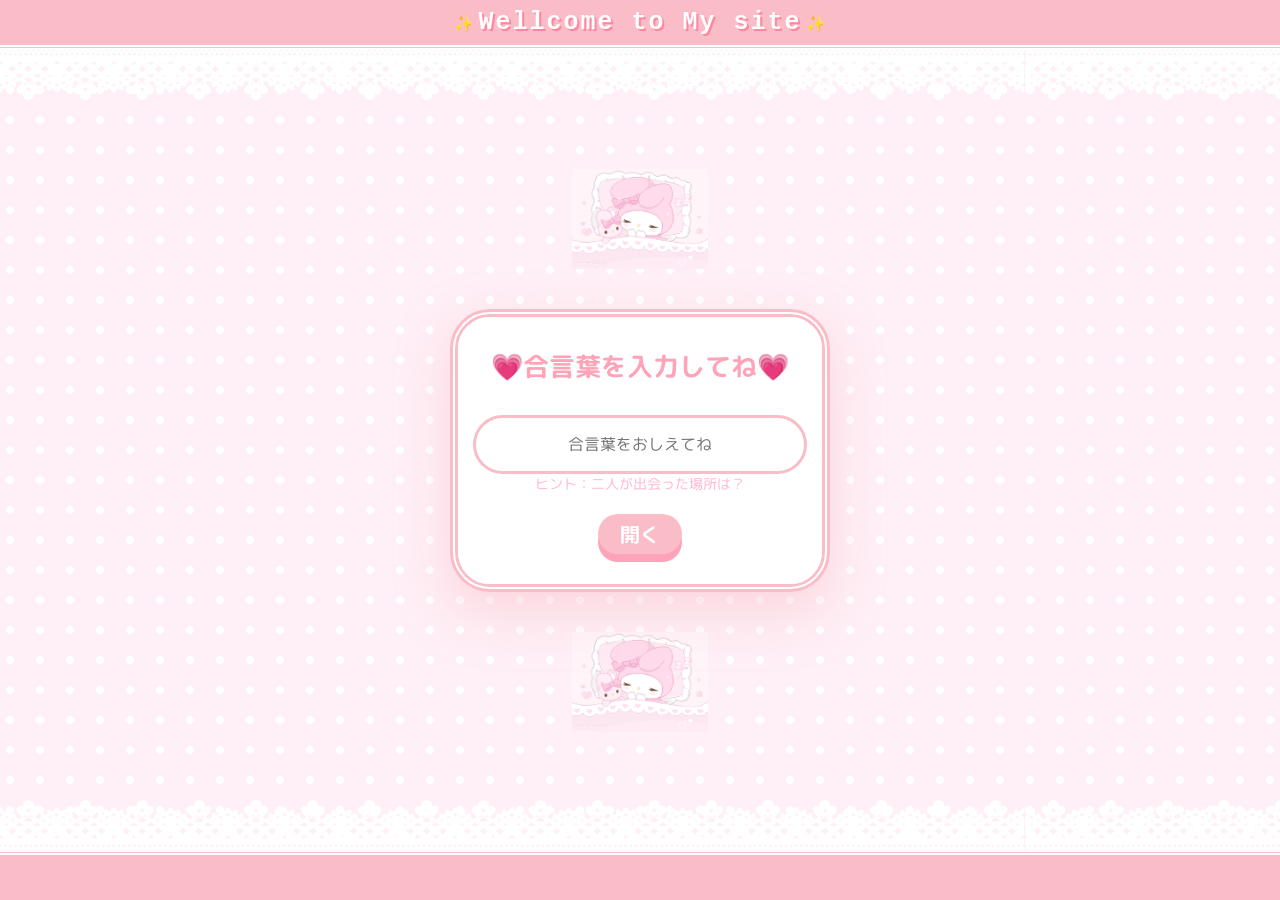
==== commit faa440e9: "Add files via upload" ====
--- a/index.html
+++ b/index.html
@@ -4,6 +4,7 @@
     <meta charset="UTF-8">
     <meta name="viewport" content="width=device-width, initial-scale=1.0">
     <title>👀</title>
+    <link href="https://fonts.googleapis.com/css2?family=M+PLUS+Rounded+1c:wght@500;700&display=swap" rel="stylesheet">
     <link rel="stylesheet" href="style.css">
 </head>
 
@@ -14,13 +15,15 @@
             <span class="header-title">Wellcome to My site</span>
             <span class="sparkle">✨</span>
         </div>
-        <div class="top-lace"></div></body>
+        <div class="top-lace"></div>
     </header>
+
     <div class="gif-ribbon-group">
         <div class="deco-ribbon"></div>
         <div class="gif-container" style="background-image: url('image/mai.gif');"></div>
         <div class="deco-ribbon"></div>
     </div>
+
     <div class="login-box">
         <h1>💗合言葉を入力してね💗</h1>
         <div class="input-area">
@@ -29,40 +32,40 @@
             <button id="login-btn">開く</button>
         </div>
     </div>
+
     <div class="gif-ribbon-group">
         <div class="deco-ribbon"></div>
         <div class="gif-container" style="background-image: url('image/mai.gif');"></div>
         <div class="deco-ribbon"></div>
     </div>
-    <div class="bottom-lace"></div></body>
 
-    
+    <div class="bottom-lace"></div>
+    <div class="bottom-header"></div>
+
     <script>
-    // 文字列をハッシュ化(SHA-256)する魔法の関数
-    async function sha256(text) {
-        const msgUint8 = new TextEncoder().encode(text);
-        const hashBuffer = await crypto.subtle.digest('SHA-256', msgUint8);
-        const hashArray = Array.from(new Uint8Array(hashBuffer));
-        return hashArray.map(b => b.toString(16).padStart(2, '0')).join('');
-    }
+        // 文字列をハッシュ化(SHA-256)する魔法の関数
+        async function sha256(text) {
+            const msgUint8 = new TextEncoder().encode(text);
+            const hashBuffer = await crypto.subtle.digest('SHA-256', msgUint8);
+            const hashArray = Array.from(new Uint8Array(hashBuffer));
+            return hashArray.map(b => b.toString(16).padStart(2, '0')).join('');
+        }
 
-    const loginBtn = document.getElementById('login-btn');
-    const passField = document.getElementById('pass-field');
+        const loginBtn = document.getElementById('login-btn');
+        const passField = document.getElementById('pass-field');
 
-    loginBtn.addEventListener('click', async () => {
-        const inputHash = await sha256(passField.value);
+        loginBtn.addEventListener('click', async () => {
+            const inputHash = await sha256(passField.value);
+            // 正解のハッシュ（ここはさよちゃんの秘密だね！）
+            const seikaiHash = "879aecaf4b454fe451d90fad38e87ddcaf811ca30da2268d815cb3407fe7a7b1";
 
-        // ハッシュ化した文字列だよ！
-        const seikaiHash = "879aecaf4b454fe451d90fad38e87ddcaf811ca30da2268d815cb3407fe7a7b1";
-
-        if (inputHash === seikaiHash) {
-            window.location.href = 'home.html';
-        } else {
-            alert('ちがう（#^ω^）');
-            passField.value='';
-        }
-    });
-</script>
-<div class="bottom-header"></div>
+            if (inputHash === seikaiHash) {
+                window.location.href = 'home.html';
+            } else {
+                alert('ちがう（#^ω^）');
+                passField.value='';
+            }
+        });
+    </script>
 </body>
 </html>
--- a/style.css
+++ b/style.css
@@ -1,15 +1,22 @@
 @charset "UTF-8";
+/*🩷ー🩷ー🩷ー🩷ー🩷ー🩷ー🩷ー🩷ー🩷ー🩷ー🩷ー🩷ー🩷ー🩷ー🩷ー🩷ー🩷ー🩷ー🩷*/
 
 /*ーーーーーーー*/
 /*🟥全ページ🟥*/
 /*ーーーーーーー*/
 
 /*🩷ー🩷ー🩷ー🩷ー🩷ー🩷ー🩷ー🩷ー🩷ー🩷ー🩷ー🩷ー🩷ー🩷ー🩷ー🩷ー🩷ー🩷ー🩷*/
-/*🟦余計な隙間」を全部ゼロにする*/
+/*🟦サイト全体の文字を全部かわいくする魔法*/
 * {
+    /*👇余計な隙間を全部ゼロにするーーーーーーーーーーー👇*/
     margin: 0;
     padding: 0;
     box-sizing: border-box;
+    /*🟨ーーーーーーーーーーーーーーーーーーーーーーー🟨*/
+
+    /*👇フォントを可愛くーーーーーーーーーーーーーーー👇*/
+    font-family: 'M PLUS Rounded 1c', "Hiragino Maru Gothic ProN", "Meiryo", sans-serif;
+    /*🟨ーーーーーーーーーーーーーーーーーーーーーーー🟨*/
 }
 
 /*🟦マウスの矢印をハートにする魔法*/
@@ -87,7 +94,7 @@
 
     /*👇看板の大きさと色ーーーーーーーーーーーーーーー👇*/
     width: 100%;                         /*看板の横幅*/
-    height: 80px;                        /*看板の高さ*/
+    height: 50px;                        /*看板の高さ*/
     background-color: #fabdc7;         /*看板の背景色*/
     border-bottom: 5px double #ffffff; /*看板の下のフチに線を引く*/
     /*🟨ーーーーーーーーーーーーーーーーーーーーーーー🟨*/
@@ -110,7 +117,7 @@
 
     /*👇看板の大きさと色ーーーーーーーーーーーーーーー👇*/
     width: 100%;
-    height: 80px; /* 上のヘッダーと同じ高さにするよ */
+    height: 50px;
     background-color: #fabdc7;
     border-top: 5px double #ffffff; /* 💡 上側に白い線を引く */
     /*🟨ーーーーーーーーーーーーーーーーーーーーーーー🟨*/
@@ -130,7 +137,7 @@
 .top-lace {
     /*👇レースの場所決めーセットーーーーーーーーーーー👇*/
     position: fixed;      /* 画面に固定する魔法 */
-    top: 80px;
+    top: 50px;
     left: 0;
     z-index: 1100;        /*重なり順（手前か奥か） 数字が大きいほど手前*/
     /*🟨ーーーーーーーーーーーーーーーーーーーーーーー🟨*/
@@ -151,7 +158,7 @@
 .bottom-lace {
     /*👇レースの場所決めーセットーーーーーーーーーーー👇*/
     position: fixed;      /* 画面に固定する魔法 */
-    bottom: 80px;
+    bottom: 50px;
     left: 0;
     z-index: 1100;        /*重なり順（手前か奥か） 数字が大きいほど手前*/
     /*🟨ーーーーーーーーーーーーーーーーーーーーーーー🟨*/
@@ -190,7 +197,7 @@
     /*👇大きさと死守する設定ーーーーーーーーーーーーー👇*/
     width: 35vw;       /* 画面の横幅の35%の大きさに！ */
     max-width: 150px;  /* でも150pxよりは大きくならない */
-    height: 120px;     /* 高さは固定でもOK、または auto にしてみて */
+    height: 100px;     /* 高さは固定でもOK、または auto にしてみて */
     flex-shrink: 0;    /* マイメロちゃんは縮まないように死守！ */
     /*🟨ーーーーーーーーーーーーーーーーーーーーーーー🟨*/
 
@@ -303,52 +310,69 @@
     /*🟨ーーーーーーーーーーーーーーーーーーーーーーー🟨*/
 }
 
-/*💖入力ボタン*/
+/*🟦入力ボタン*/
 #login-btn {
+    /*👇形とサイズーーーーーーーーーーーーーーーーーー👇*/
     width: 25%;                     /*ボタンの横幅*/
+    padding:5px;                    /*文字とフチの間のゆとり*/
+    border-radius: 40px;            /*角を丸くする*/
+    margin-top: 20px;
+    cursor: pointer;                /* マウスを乗せると指マークになる */
+    /*🟨ーーーーーーーーーーーーーーーーーーーーーーー🟨*/
+
+    /*👇見た目と立体感ーーーーーーーーーーーーーーーー👇*/
     background-color: #fabdc7;
+    color: white;                 /*文字の色*/
     font-size: 20px;                /*文字の大きさ*/
     font-weight: bold;              /*文字の太さ*/
     border: none;                   /*ブラウザが勝手につける黒い枠線を消す*/
-    border-radius: 40px;            /*角を丸くする*/
     box-shadow: 0 8px 0 #ffa3b8;  /*立体的な厚み */
+    /*🟨ーーーーーーーーーーーーーーーーーーーーーーー🟨*/
+
+    /*👇押した感覚ーーーーーーーーーーーーーーーーーー👇*/
     transition: 0.1s;               /*ボタンを押したり離したりした時の動き*/
-    margin-top: 20px;
-    padding:5px;                    /*文字とフチの間のゆとり*/
-    color: white;                 /*文字の色*/
-    cursor: pointer;                /* マウスを乗せると指マークになる */
-}
-
-/*💖ボタンを押したら沈む*/
+    /*🟨ーーーーーーーーーーーーーーーーーーーーーーー🟨*/
+}
+
+/*🟦ボタンを押したら沈む*/
 #login-btn:active {
-    transform: translateY(4px);
+    /*👇下にずらす設定ーーーーーーーーーーーーーーーー👇*/
+    transform: translateY(4px); /*押した瞬間に4px下に動かす */
+    /*🟨ーーーーーーーーーーーーーーーーーーーーーーー🟨*/
+
+    /*👇厚みの調整ーーーーーーーーーーーーーーーーーー👇*/
     box-shadow: 0 2px 0 #e8a2af;
-}
-
-/*💖ヒントの文字*/
+    /*🟨ーーーーーーーーーーーーーーーーーーーーーーー🟨*/
+}
+
+/*🟦ヒントの文字*/
 .hint {
+    /*👇色とサイズーーーーーーーーーーーーーーーーーー👇*/
     color: #ffb7ce;
     font-size: 14px;
-}
-/*🩷ー🩷ー🩷ー🩷ー🩷ー🩷ー🩷ー🩷ー🩷ー🩷ー🩷ー🩷ー🩷ー🩷ー🩷ー🩷ー🩷ー🩷ー🩷*/
-
-/*ーーーーー*/
-/*home.html*/
-/*ーーーーー*/
-
-/*🩷ー🩷ー🩷ー🩷ー🩷ー🩷ー🩷ー🩷ー🩷ー🩷ー🩷ー🩷ー🩷ー🩷ー🩷ー🩷ー🩷ー🩷ー🩷*/
-/*💖背景*/
+    /*🟨ーーーーーーーーーーーーーーーーーーーーーーー🟨*/
+}
+/*🩷ー🩷ー🩷ー🩷ー🩷ー🩷ー🩷ー🩷ー🩷ー🩷ー🩷ー🩷ー🩷ー🩷ー🩷ー🩷ー🩷ー🩷ー🩷*/
+
+/*ーーーーーーーー*/
+/*🟥home.html🟥*/
+/*ーーーーーーーー*/
+
+/*🩷ー🩷ー🩷ー🩷ー🩷ー🩷ー🩷ー🩷ー🩷ー🩷ー🩷ー🩷ー🩷ー🩷ー🩷ー🩷ー🩷ー🩷ー🩷*/
+/*🟦背景*/
 body.home-page {
+    /*👇背景の色ーーーーーーーーーーーーーーーーーーー👇*/
     background-color: #ffeff6;
-
-    /*👇画面の上下左右、どこにも隙間がない空間👇*/
+    /*🟨ーーーーーーーーーーーーーーーーーーーーーーー🟨*/
+
+    /*👇画面の上下左右、どこにも隙間がないピンクの空間👇*/
     margin: 0;     /*外側の余白をゼロに*/
     padding: 0;    /*内側の余白をゼロに*/
     width: 100%;   /*横幅をいっぱいに*/
     height: 100vh; /*高さを画面に合わせる*/
-    /*👆ーーーーーーーーーーーーーーーーーーー👆*/
-
-    /*👇Flexboxー自動で真ん中寄せ・整列ーーー👇*/
+    /*🟨ーーーーーーーーーーーーーーーーーーーーーーー🟨*/
+
+    /*👇Flexboxー自動で真ん中寄せ・整列ーセットーーー👇*/
     display: flex;           /*レイアウトの自由な並べ替えできるようになる */
     flex-direction: column;   /* 💡 中身を「縦」に並べる魔法 */
     justify-content: center; /*左右（横）のど真ん中に並べる*/
@@ -356,32 +380,201 @@
     padding-top: 20px;
     align-items: center;     /*上下（縦）のど真ん中に並べる*/ 
     gap: 0px;               /* 💡 各パーツの間のスキマ */
-    /*👆ーーーーーーーーーーーーーーーーーーー👆*/
-}
-
-/* 💖一番上の看板（ヘッダー）*/
-.home-top-header {
-    position: fixed;
-    top: 0;
-    left: 0;
-    width: 100%;
-    height: 80px; 
-    background-color: #fabdc7;
-    border-bottom: 5px solid #ffffff; 
-    display: flex;
-    justify-content: flex-start;
-    /* ⭐ 文字が端っこにぶつからないように左側にスキマを作る */
-    padding-left: 20px;
-    align-items: center;
-    z-index: 1000;
-}
-
-/*💖看板の中の文字*/
+    /*🟨ーーーーーーーーーーーーーーーーーーーーーーー🟨*/
+}
+/*🩷ー🩷ー🩷ー🩷ー🩷ー🩷ー🩷ー🩷ー🩷ー🩷ー🩷ー🩷ー🩷ー🩷ー🩷ー🩷ー🩷ー🩷ー🩷*/
+
+/*🩷ー🩷ー🩷ー🩷ー🩷ー🩷ー🩷ー🩷ー🩷ー🩷ー🩷ー🩷ー🩷ー🩷ー🩷ー🩷ー🩷ー🩷ー🩷*/
+/*🟦看板の中の文字*/
 .home-header-title {
+    /*👇文字のスタイルーーーーーーーーーーーーーーーー👇*/
     color: white;
     font-size: 25px;
     font-weight: bold;
     font-family: 'Courier New', Courier, monospace; /* ちょっとレトロなフォント */
     letter-spacing: 2px;
     text-shadow: 2px 2px 0px #ff85a1; /* 文字にピンクの影をつけてクッキリ */
+    /*🟨ーーーーーーーーーーーーーーーーーーーーーーー🟨*/
+}
+
+/*🟦一番上の看板（ヘッダー）*/
+.home-top-header {
+    /*👇場所の設定ーーーーーーーーーーーーーーーーーー👇*/
+    position: fixed;
+    top: 0;
+    left: 0;
+    width: 100%;
+    height: 50px; 
+    z-index: 1000;
+    /*🟨ーーーーーーーーーーーーーーーーーーーーーーー🟨*/
+
+    /*👇見た目の設定ーーーーーーーーーーーーーーーーー👇*/
+    background-color: #fabdc7;
+    /*🟨ーーーーーーーーーーーーーーーーーーーーーーー🟨*/
+
+    /*👇看板（ヘッダー）の文字ーーーーーーーーーーーー👇*/
+    display: flex;
+    justify-content: flex-start; /*左寄せにする*/
+    padding-left: 20px;
+    align-items: center;
+    /*🟨ーーーーーーーーーーーーーーーーーーーーーーー🟨*/
+
+    /* 下側に「看板と同じ色」の影を出すことで、隙間を塗りつぶすよ */
+    box-shadow: 0 15px 0 #fabdc7;
+}
+
+/* 🟦とろ〜り*/
+.home-top-header::after {
+    content: "";
+    position: absolute;
+
+    /*👇大きさと場所の設定ーーーーーーーーーーーーーー👇*/
+    top: 50px; 
+    left: 0;
+    width: 100%;
+    height: 140px;
+    z-index: -1000;
+    /*🟨ーーーーーーーーーーーーーーーーーーーーーーー🟨*/ 
+    
+    /*👇色と形の設定ーーーーーーーーーーーーーーーーー👇*/
+    background-image: url('data:image/svg+xml;utf8,<svg xmlns="http://www.w3.org/2000/svg" viewBox="0 0 1440 320"><path fill="%23fabdc7" fill-opacity="1" d="M0,32L12.6,80C25.3,128,51,224,76,266.7C101.1,309,126,299,152,245.3C176.8,192,202,96,227,80C252.6,64,278,128,303,176C328.4,224,354,256,379,229.3C404.2,203,429,117,455,96C480,75,505,117,531,117.3C555.8,117,581,75,606,64C631.6,53,657,75,682,101.3C707.4,128,733,160,758,176C783.2,192,808,192,834,176C858.9,160,884,128,909,96C934.7,64,960,32,985,42.7C1010.5,53,1036,107,1061,133.3C1086.3,160,1112,160,1137,170.7C1162.1,181,1187,203,1213,224C1237.9,245,1263,267,1288,245.3C1313.7,224,1339,160,1364,117.3C1389.5,75,1415,53,1427,42.7L1440,32L1440,0L1427.4,0C1414.7,0,1364,0,1339,0C1313.7,0,1288,0,1263,0C1237.9,0,1213,0,1187,0C1162.1,0,1137,0,1111,0C1086.3,0,1061,0,1035,0C1010.5,0,985,0,960,0C934.7,0,909,0,884,0C859.2,0,834,0,808,0C783.2,0,758,0,732,0C707.4,0,682,0,656,0C631.6,0,606,0,581,0C555.8,0,531,0,505,0C480,0,455,0,429,0C404.2,0,379,0,353,0C328.4,0,303,0,277,0C252.6,0,227,0,202,0C176.8,0,152,0,126,0C101,0,76,0,50,0C25,0,13,0L0,0Z"></path></svg>');
+    background-size: cover;
+    background-position: -27px top;
+    /*🟨ーーーーーーーーーーーーーーーーーーーーーーー🟨*/
+    
+    /*👇動きの設定ーーーーーーーーーーーーーーーーーー👇*/
+    animation: melt 5s infinite ease-in-out;
+    transform-origin: top;
+    /*🟨ーーーーーーーーーーーーーーーーーーーーーーー🟨*/
+}
+
+/* 🎬 動きの指示書（上下にゆらゆら） */
+@keyframes melt {
+    0%, 100% { transform: translateY(0); }
+    50% { transform: translateY(12px); }
+}
+/*🩷ー🩷ー🩷ー🩷ー🩷ー🩷ー🩷ー🩷ー🩷ー🩷ー🩷ー🩷ー🩷ー🩷ー🩷ー🩷ー🩷ー🩷ー🩷*/
+
+/*🩷ー🩷ー🩷ー🩷ー🩷ー🩷ー🩷ー🩷ー🩷ー🩷ー🩷ー🩷ー🩷ー🩷ー🩷ー🩷ー🩷ー🩷ー🩷*/
+/* 💖 メニューボタンを右側に固定する魔法 */
+/* 💖 MENUボタンを「真っ直ぐなハート」にする魔法 */
+.menu-open-button {
+    position: absolute;
+    right: 5px;
+    top: 90%;
+    transform: translateY(-50%);
+    
+    /* 🎨 大きさを可愛く調整（45pxくらいが看板に合うよ！） */
+    width: 90px;
+    height: 80px;
+    
+    /* 🪄 ハートの形を「画像」として背景にセットする魔法 */
+    /* これなら中身の文字は回転しないよ！ */
+    background-image: url('data:image/svg+xml;utf8,<svg xmlns="http://www.w3.org/2000/svg" viewBox="0 0 24 24"><path fill="white" d="M12,21.35L10.55,20.03C5.4,15.36 2,12.28 2,8.5C2,5.42 4.42,3 7.5,3C9.24,3 10.91,3.81 12,5.09C13.09,3.81 14.76,3 16.5,3C19.58,3 22,5.42 22,8.5C22,12.28 18.6,15.36 13.45,20.04L12,21.35Z"/></svg>');
+    background-size: contain;
+    background-repeat: no-repeat;
+    background-position: center;
+    background-color: transparent; /* 背景を透明にしてハートだけ見せる */
+    
+    border: none;
+    cursor: pointer;
+    z-index: 1001;
+    
+    /* 📝 中の文字を真っ直ぐど真ん中に置く */
+    display: flex;
+    justify-content: center;
+    align-items: center;
+    color: #ff85a1;
+    font-size: 15px; /* 文字を少し小さくして収める */
+    font-weight: bold;
+    padding-bottom: 5px;
+    padding-top: 2px; /* 💡 ハートの形に合わせて少し下に下げると綺麗！ */
+}
+
+/* ポチッと押した時の動き */
+.menu-open-button:active {
+    transform: translateY(-50%) scale(0.9); /* 💡 押すと少し小さくなる可愛い動き */
+}
+
+/* 🌸 メニュー画面（モーダル）の見た目 */
+.menu-overlay {
+    position: fixed;
+    top: 0;
+    left: 0;
+    width: 100%;
+    height: 100%;
+    background-color: rgba(255, 239, 246, 0.8); /* 透明感のあるピンク */
+    z-index: 2000;
+    display: none; /* 最初は隠しておく魔法！ */
+    justify-content: center;
+    align-items: center;
+}
+
+/* 🌸 メニューの白い窓 */
+.menu-window {
+    background: white;
+    padding: 30px;
+    border-radius: 40px;
+    border: 8px double #fabdc7;
+    text-align: center;
+    position: relative;
+    width: 85%;
+    max-width: 300px;
+    box-shadow: 0 10px 30px rgba(255, 133, 161, 0.3);
+}
+
+/* 🌸 メニューのタイトルとリスト */
+.menu-title {
+    color: #ff85a1;
+    margin-bottom: 20px;
+    font-size: 24px;
+}
+
+.menu-list {
+    list-style: none; /* 点々を消す */
+}
+
+.menu-list li {
+    margin: 15px 0;
+}
+
+.menu-list a {
+    text-decoration: none; /* 下線を消す */
+    color: #ffb7ce;
+    font-weight: bold;
+    font-size: 18px;
+    transition: 0.3s;
+}
+
+/* 🌸 今いるページの文字を濃くして、前後にハートを出す魔法 */
+.menu-list a.current {
+    color: #ff85a1; /* 文字を少し濃いピンクに */
+}
+
+/* 💡 文字の前にハートを出す設定 */
+.menu-list a.current::before {
+    content: "💗 "; /* ハートを表示 */
+}
+
+/* 💡 文字の後ろにもハートを出したいならこれ！ */
+.menu-list a.current::after {
+    content: " 💗";
+}
+
+.menu-list a:hover {
+    color: #ff85a1; /* マウスを乗せると濃くなる */
+}
+
+/* 🌸 閉じるボタン（×） */
+.close-circle {
+    margin-top: 20px;
+    background: #fabdc7;
+    color: white;
+    border: none;
+    width: 40px;
+    height: 40px;
+    border-radius: 50%;
+    font-size: 20px;
+    line-height: 40px;
+    cursor: pointer;
 }
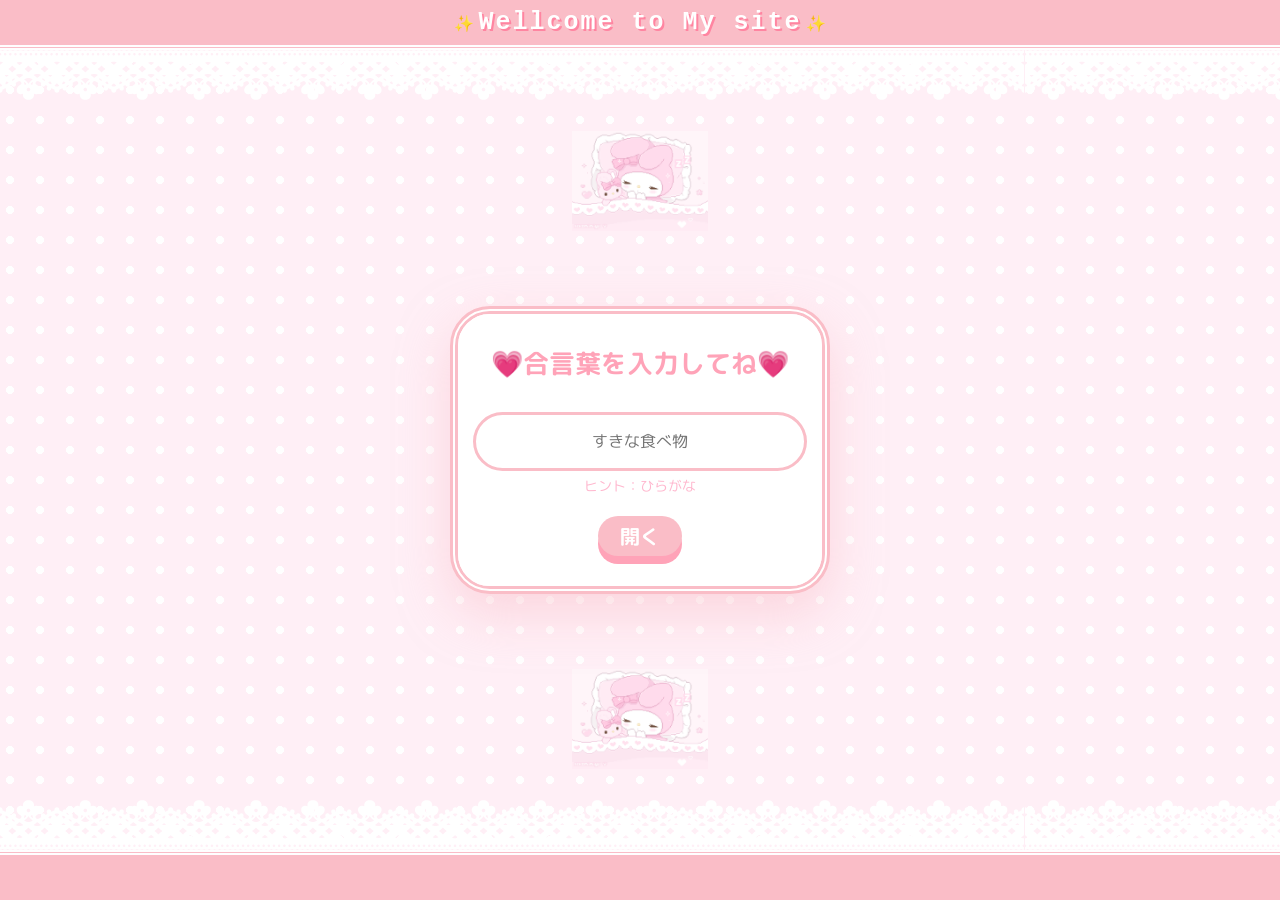
==== commit 809a6133: "Add files via upload" ====
--- a/index.html
+++ b/index.html
@@ -27,8 +27,8 @@
     <div class="login-box">
         <h1>💗合言葉を入力してね💗</h1>
         <div class="input-area">
-            <input type="text" id="pass-field" placeholder="合言葉をおしえてね">
-            <p class="hint">ヒント：二人が出会った場所は？</p>
+            <input type="text" id="pass-field" placeholder="すきな食べ物">
+            <p class="hint">ヒント：ひらがな</p>
             <button id="login-btn">開く</button>
         </div>
     </div>
--- a/style.css
+++ b/style.css
@@ -210,8 +210,8 @@
     /*👇余白の設定ーーーーーーーーーーーーーーーーーー👇*/
     /*margin；外側の隙間*/
     /*padding：内側の隙間*/
-    margin-top: 20px;
-    margin-bottom: 20px;
+    margin-top: 55px;
+    margin-bottom: 55px;
     /*🟨ーーーーーーーーーーーーーーーーーーーーーーー🟨*/
 
     /*！画像は上下で好きなもの入れられるようにした！*/
@@ -299,7 +299,6 @@
     font-size: 16px;             /**入力する文字の大きさ*/
     text-align: center;
     outline: none;               /* クリックした時の青い枠線を消すよ */
-    -webkit-text-security: disc; /* パスワード入力を●にする魔法（WebKitブラウザ用） */
     ime-mode: active;      /* 日本語入力を最初からオンにする設定 */
     /*🟨ーーーーーーーーーーーーーーーーーーーーーーー🟨*/
 
@@ -350,6 +349,7 @@
     /*👇色とサイズーーーーーーーーーーーーーーーーーー👇*/
     color: #ffb7ce;
     font-size: 14px;
+    margin-top: 5px;
     /*🟨ーーーーーーーーーーーーーーーーーーーーーーー🟨*/
 }
 /*🩷ー🩷ー🩷ー🩷ー🩷ー🩷ー🩷ー🩷ー🩷ー🩷ー🩷ー🩷ー🩷ー🩷ー🩷ー🩷ー🩷ー🩷ー🩷*/
@@ -375,11 +375,27 @@
     /*👇Flexboxー自動で真ん中寄せ・整列ーセットーーー👇*/
     display: flex;           /*レイアウトの自由な並べ替えできるようになる */
     flex-direction: column;   /* 💡 中身を「縦」に並べる魔法 */
-    justify-content: center; /*左右（横）のど真ん中に並べる*/
+    justify-content: flex-start; /*左右（横）のど真ん中に並べる*/
     align-items: center;     /*上下（縦）のど真ん中に並べる*/
     padding-top: 20px;
     align-items: center;     /*上下（縦）のど真ん中に並べる*/ 
     gap: 0px;               /* 💡 各パーツの間のスキマ */
+    /*🟨ーーーーーーーーーーーーーーーーーーーーーーー🟨*/
+
+    /* 💡 看板としずくに被らないように、上に大きな通り道を作る */
+    padding-top: 350px; 
+    /* 💡 下の看板にも被らないように余白を作る */
+    padding-bottom: 20px;
+
+    /*👇白い水玉模様（ドット）をつくるーーーーーーーー👇*/
+    /*radial-gradient：円形のグラデーション*/
+    /*#ffffff 20%：白い水玉模様の水玉の部分*/
+    /*transparent 20%：透明な部分。これによって背景のピンクが見える*/
+    background-image: radial-gradient(#ffffff 20%, transparent 20%);
+    background-size: 30px 30px;   /*水玉模様の大きさ 上下、左右*/
+    background-position: center;  /*水玉模様のスタート位置　真ん中から*/
+    background-repeat: repeat;    /*水玉模様を縦にも横にも繰り返す*/
+    background-attachment: fixed; /*画面に固定してスクロールしても動かないようにする*/
     /*🟨ーーーーーーーーーーーーーーーーーーーーーーー🟨*/
 }
 /*🩷ー🩷ー🩷ー🩷ー🩷ー🩷ー🩷ー🩷ー🩷ー🩷ー🩷ー🩷ー🩷ー🩷ー🩷ー🩷ー🩷ー🩷ー🩷*/
@@ -577,4 +593,318 @@
     font-size: 20px;
     line-height: 40px;
     cursor: pointer;
+}
+
+/*🩷ー🩷ー🩷ー🩷ー🩷ー🩷ー🩷ー🩷ー🩷ー🩷ー🩷ー🩷ー🩷ー🩷ー🩷ー🩷ー🩷ー🩷ー🩷*/
+
+/* 🏠 ホームページ（body）の設定を修正 */
+body.home-page {
+    background-color: #ffeff6;
+    margin: 0;
+    padding: 0;
+    width: 100%;
+    min-height: 100vh; /* 💡 heightじゃなくmin-heightにすると、中身が増えても大丈夫！ */
+    
+    display: flex;
+    flex-direction: column;
+    justify-content: flex-start; /* 💡 ど真ん中（center）から「上から順（start）」に変更！ */
+    align-items: center;
+    
+    /* 💡 看板としずくに被らないように、上に大きな通り道を作る */
+    padding-top: 180px; 
+    /* 💡 下の看板にも被らないように余白を作る */
+    padding-bottom: 70px; 
+}
+
+/* 🖼️ ポラロイド風の白い額縁（サイズアップ版！） */
+.photo-frame {
+    background-color: white;
+    padding: 10px 10px 15px 10px; /* 下側の余白を少し増やしてポラロイド感をUP */
+    border-radius: 12px;
+
+    /* 💡 魔法：幅と高さを大きくしたよ！ */
+    width: 400px;  /* 280px から 320px にアップ！ */
+    height: 430px; /* 340px から 400px にアップ！ */
+
+    display: flex;
+    flex-direction: column;
+    justify-content: flex-start;
+    align-items: center;
+    overflow: hidden;
+}
+
+/* 📷 写真とGIFの設定 */
+.main-photo, .main-gif {
+    width: 100%;
+    
+    /* 💡 魔法：写真部分の高さも 300px にアップ！ */
+    height: 350px; 
+    
+    /* 💡 写真を歪ませずにきれいに切り抜く魔法（これは必須！） */
+    object-fit: cover; 
+    
+    border-radius: 6px;
+    border: 1px solid #eee;
+}
+
+/* 🖋️ 写真の下の文字 */
+.photo-caption {
+    margin-top: 15px;
+    color: #ff85a1;
+    font-family: 'Courier New', Courier, monospace;
+    font-weight: bold;
+    text-align: center;
+}
+
+/* 👇 GIF画像の設定 👇 */
+.main-gif {
+    display: block; /* 💡 今はGIFを表示するよ！ */
+}
+
+/* 👇 普通の写真の設定 👇 */
+.main-photo {
+    display: none; /* 💡 今は写真は隠しておく魔法（none）！ */
+}
+
+/* 🖋️ 写真の下の文字 */
+.photo-caption {
+    margin-top: 15px;
+    color: #ff85a1;
+    font-family: 'Courier New', Courier, monospace;
+    font-weight: bold;
+    text-align: center;
+}
+
+/* 🎀 記念日エリアのスタイル */
+.anniversary-container {
+    margin-top: 30px;
+    text-align: center;
+    line-height: 1.6; /* 💡 行の間隔を少し広げて読みやすく */
+}
+
+/* 1行目：付き合って */
+.anniversary-label {
+    color: #ffb7ce;
+    font-size: 30px;
+    font-weight: bold;
+}
+
+/* 2行目：〇年〇か月〇日 */
+.anniversary-days {
+    color: #ff85a1;
+    font-size: 50px; /* 💡 ここを一番大きく！ */
+    font-weight: bold;
+    margin: 5px 0;
+}
+
+/* 3行目：なかよし */
+.love-status {
+    color: #ffb7ce;
+    font-size: 14px;
+    letter-spacing: 2px;
+}
+
+/*ーーーーーーーー*/
+/*🟥date.html🟥*/
+/*ーーーーーーーー*/
+/*🟦背景*/
+body.date-page {
+    /*👇背景の色ーーーーーーーーーーーーーーーーーーー👇*/
+    background-color: #ffeff6;
+    /*🟨ーーーーーーーーーーーーーーーーーーーーーーー🟨*/
+
+    /*👇画面の上下左右、どこにも隙間がないピンクの空間👇*/
+    margin: 0;     /*外側の余白をゼロに*/
+    padding: 0;    /*内側の余白をゼロに*/
+    width: 100%;   /*横幅をいっぱいに*/
+    height: 100vh; /*高さを画面に合わせる*/
+    /*🟨ーーーーーーーーーーーーーーーーーーーーーーー🟨*/
+
+    overflow: hidden; /* 💡 画面からはみ出さないように念のためのお守り */
+
+    /*👇Flexboxー自動で真ん中寄せ・整列ーセットーーー👇*/
+    display: flex;           /*レイアウトの自由な並べ替えできるようになる */
+    flex-direction: column;   /* 💡 中身を「縦」に並べる魔法 */
+    justify-content: flex-start; /*左右（横）のど真ん中に並べる*/
+    align-items: center;     /*上下（縦）のど真ん中に並べる*/
+    padding-top: 20px;
+    align-items: center;     /*上下（縦）のど真ん中に並べる*/ 
+    gap: 0px;               /* 💡 各パーツの間のスキマ */
+    /*🟨ーーーーーーーーーーーーーーーーーーーーーーー🟨*/
+
+    /* 💡 看板としずくに被らないように、上に大きな通り道を作る */
+    padding-top: 130px; 
+    /* 💡 下の看板にも被らないように余白を作る */
+    padding-bottom: 20px;
+
+    /*👇白い水玉模様（ドット）をつくるーーーーーーーー👇*/
+    /*radial-gradient：円形のグラデーション*/
+    /*#ffffff 20%：白い水玉模様の水玉の部分*/
+    /*transparent 20%：透明な部分。これによって背景のピンクが見える*/
+    background-image: radial-gradient(#ffffff 20%, transparent 20%);
+    background-size: 30px 30px;   /*水玉模様の大きさ 上下、左右*/
+    background-position: center;  /*水玉模様のスタート位置　真ん中から*/
+    background-repeat: repeat;    /*水玉模様を縦にも横にも繰り返す*/
+    background-attachment: fixed; /*画面に固定してスクロールしても動かないようにする*/
+    /*🟨ーーーーーーーーーーーーーーーーーーーーーーー🟨*/
+}
+
+.countdown-label {
+    font-size: 50px; /* 💡 50pxは大きすぎたから、少し小さくしてスペース確保 */
+    margin-top: 40px;
+    margin-bottom: 10px;
+    text-align: center;
+}
+
+/* 📒 カードの枠を消して、中身の並びだけを整えるよ */
+.countdown-card {
+    background: transparent; /* 💡 背景を透明に！ */
+    border: none;             /* 💡 二重線を消す！ */
+    box-shadow: none;         /* 💡 影も消す！ */
+    
+    width: 95%;
+    max-width: 600px;
+    padding: 0;               /* 余白をゼロにしてスッキリ */
+    text-align: center;
+    margin-left: auto;
+    margin-right: auto;
+}
+
+/* 📒 カウントダウン部分 */
+.countdown-days {
+    font-size: 40px; /* 💡 48pxから少しだけ小さく */
+    margin-bottom: 15px;
+}
+
+/* 💡 文字のスタイル */
+.countdown-label { 
+    color: #ffb7ce; 
+    font-weight: bold; 
+}
+
+.countdown-days {
+    color: #ff85a1;
+    font-size: 48px;
+    font-weight: bold;
+}
+
+/* 🏨 ホテル予約風の入力エリア */
+.booking-inputs {
+    display: flex;
+    justify-content: center;
+    align-items: flex-end;
+    gap: 10px;
+    margin-bottom: 30px;
+    flex-wrap: wrap;
+}
+
+.input-group { 
+    display: flex; 
+    flex-direction: column; 
+    text-align: left; 
+}
+
+.input-group label { 
+    font-size: 10px; 
+    color: #ffb7ce; 
+    margin-bottom: 3px; 
+}
+
+/* 🏨 入力エリアを少しだけ目立たせる */
+.input-group input {
+    background-color: white; /* 💡 入力欄は白くして読みやすく */
+    border: 2px solid #fabdc7;
+    border-radius: 10px;
+    padding: 8px;
+    color: #ff85a1;
+}
+
+.update-btn {
+    /*👇形とサイズーーーーーーーーーーーーーーーーーー👇*/
+    width: 25%;                     /*ボタンの横幅*/
+    padding:5px;                    /*文字とフチの間のゆとり*/
+    border-radius: 40px;            /*角を丸くする*/
+    margin-top: 20px;
+    cursor: pointer;                /* マウスを乗せると指マークになる */
+    /*🟨ーーーーーーーーーーーーーーーーーーーーーーー🟨*/
+
+    /*👇見た目と立体感ーーーーーーーーーーーーーーーー👇*/
+    background-color: #fabdc7;
+    color: white;                 /*文字の色*/
+    font-size: 20px;                /*文字の大きさ*/
+    font-weight: bold;              /*文字の太さ*/
+    border: none;                   /*ブラウザが勝手につける黒い枠線を消す*/
+    box-shadow: 0 8px 0 #ffa3b8;  /*立体的な厚み */
+    /*🟨ーーーーーーーーーーーーーーーーーーーーーーー🟨*/
+
+    /*👇押した感覚ーーーーーーーーーーーーーーーーーー👇*/
+    transition: 0.1s;               /*ボタンを押したり離したりした時の動き*/
+    /*🟨ーーーーーーーーーーーーーーーーーーーーーーー🟨*/
+
+    /* (今の設定にこれらをプラス) */
+    display: block;
+    margin: 10px auto 40px; /* 上に10px、左右は自動（真ん中）、下に40px */
+}
+
+/*🟦ボタンを押したら沈む*/
+#update-btn:active {
+    /*👇下にずらす設定ーーーーーーーーーーーーーーーー👇*/
+    transform: translateY(4px); /*押した瞬間に4px下に動かす */
+    /*🟨ーーーーーーーーーーーーーーーーーーーーーーー🟨*/
+
+    /*👇厚みの調整ーーーーーーーーーーーーーーーーーー👇*/
+    box-shadow: 0 2px 0 #e8a2af;
+    /*🟨ーーーーーーーーーーーーーーーーーーーーーーー🟨*/
+}
+
+/* 📅 カレンダー2か月分を真ん中に並べる魔法 */
+.calendar-wrapper {
+    display: flex;
+    flex-direction: row;     /* 💡 横並びをキープ */
+    justify-content: center; /* 💡 これで2つまとめて真ん中に寄せる！ */
+    
+    /* 💡 カレンダー同士の隙間を少し狭く（例: 15px → 8px） */
+    gap: 15px; 
+    
+    width: 100%;
+    margin-top: 60px; /* 上との隙間を少し詰める */
+    padding: 20px;  /* 画面端との隙間 */
+    box-sizing: border-box;
+}
+
+.calendar-box {
+    background: white;
+    border: 3px solid #fabdc7;
+    border-radius: 15px;
+    padding: 30px; /* 💡 中の余白を少し詰める */
+    margin-top: -30px;
+
+    /* 💡 魔法：2つのカレンダーが画面幅（約320px〜）に収まるように幅を調整 */
+    /* 計算：(100% - 隙間8px) / 2 */
+    width: 52%; 
+    max-width: 200px; /* PCとかで広がりすぎないように */
+    
+    box-shadow: 0 5px 15px rgba(255, 183, 206, 0.2);
+    box-sizing: border-box;
+}
+
+/* 📅 カレンダーの表の設定 */
+.calendar-box table {
+    margin: 0 auto;       /* 💡 左右の余白を自動にして真ん中へ */
+    width: 100%;          /* 💡 箱いっぱいに広げる */
+    border-collapse: collapse;
+    /* 💡 【重要】各マスの幅を強制的に均等にする魔法 */
+    table-layout: fixed; 
+}
+
+/* 📅 曜日と数字のテキストを真ん中に寄せる */
+.calendar-box table td {
+    text-align: center; /* 💡 これが「真ん中」の合図！ */
+    padding: 5px !important;
+    vertical-align: middle;
+}
+
+/* 📅 月のタイトル（3月、4月）も真ん中に */
+.calendar-box h4 {
+    text-align: center;
 }
